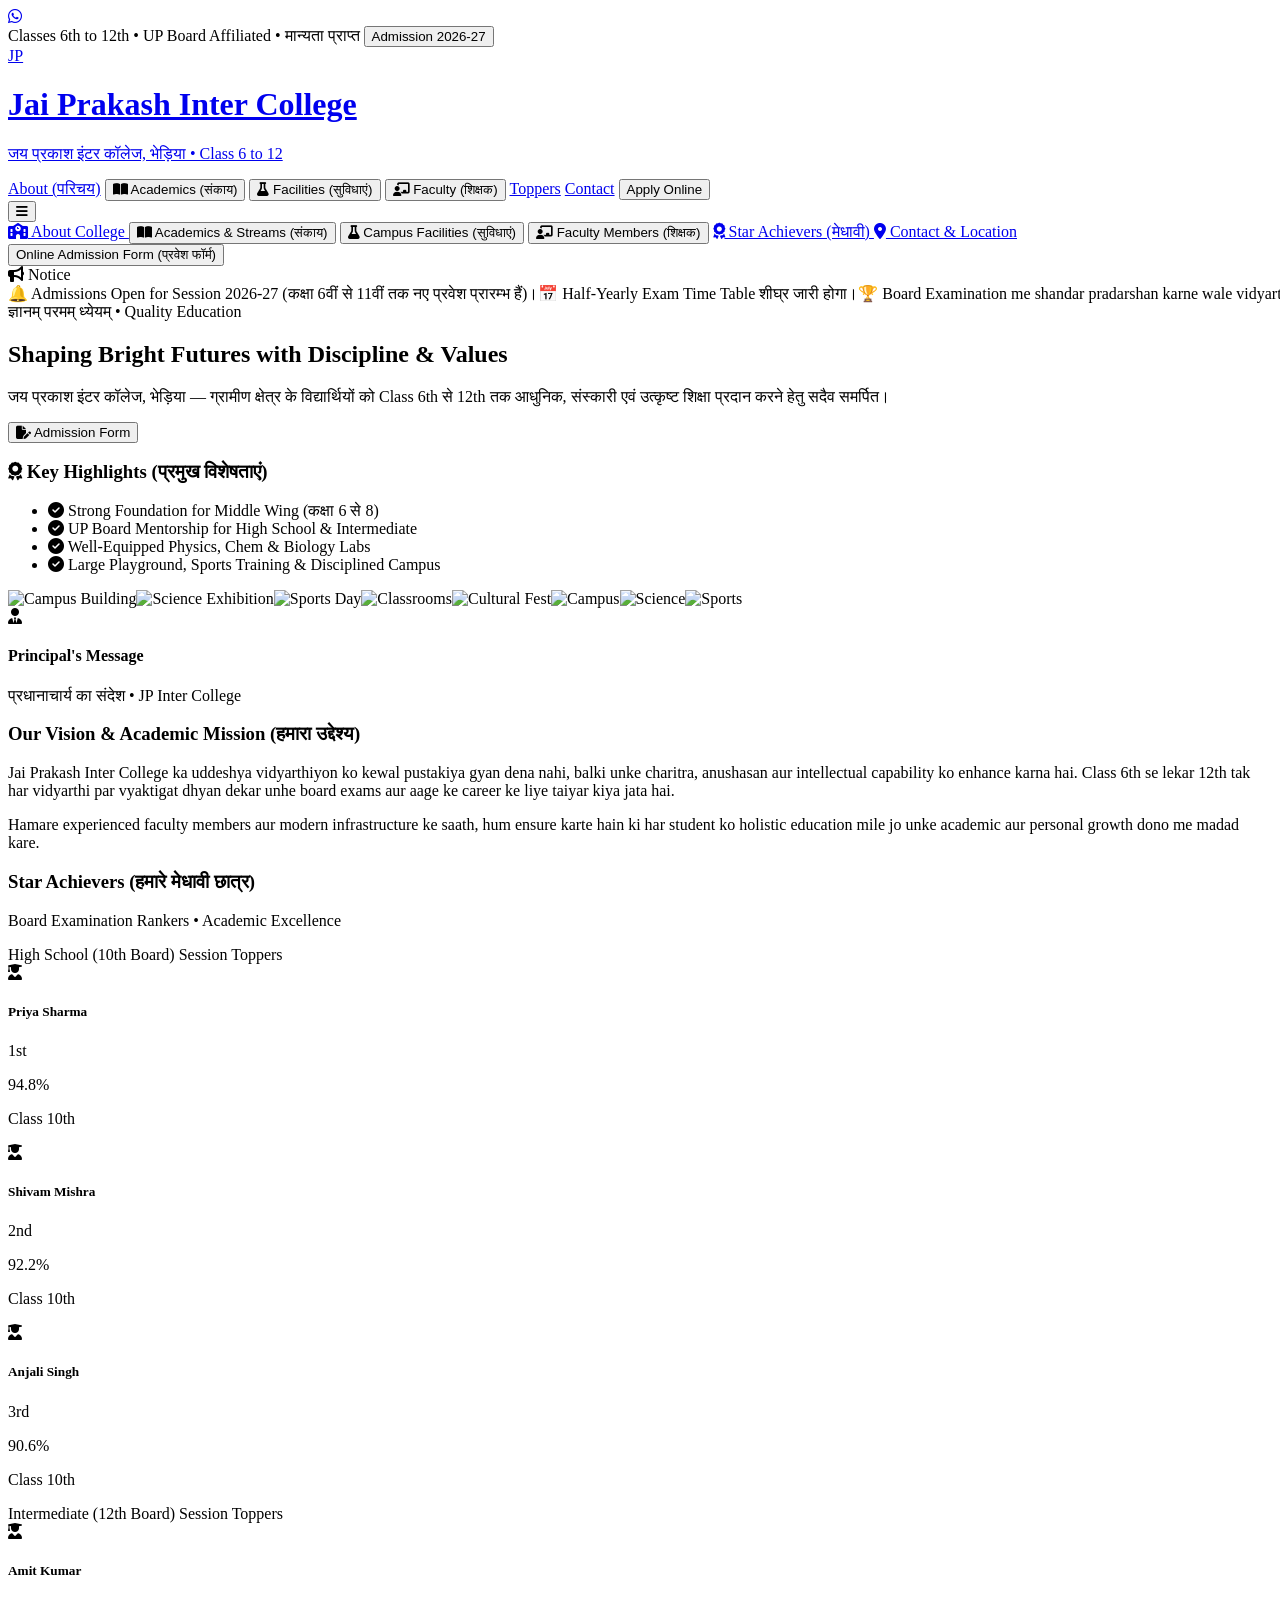
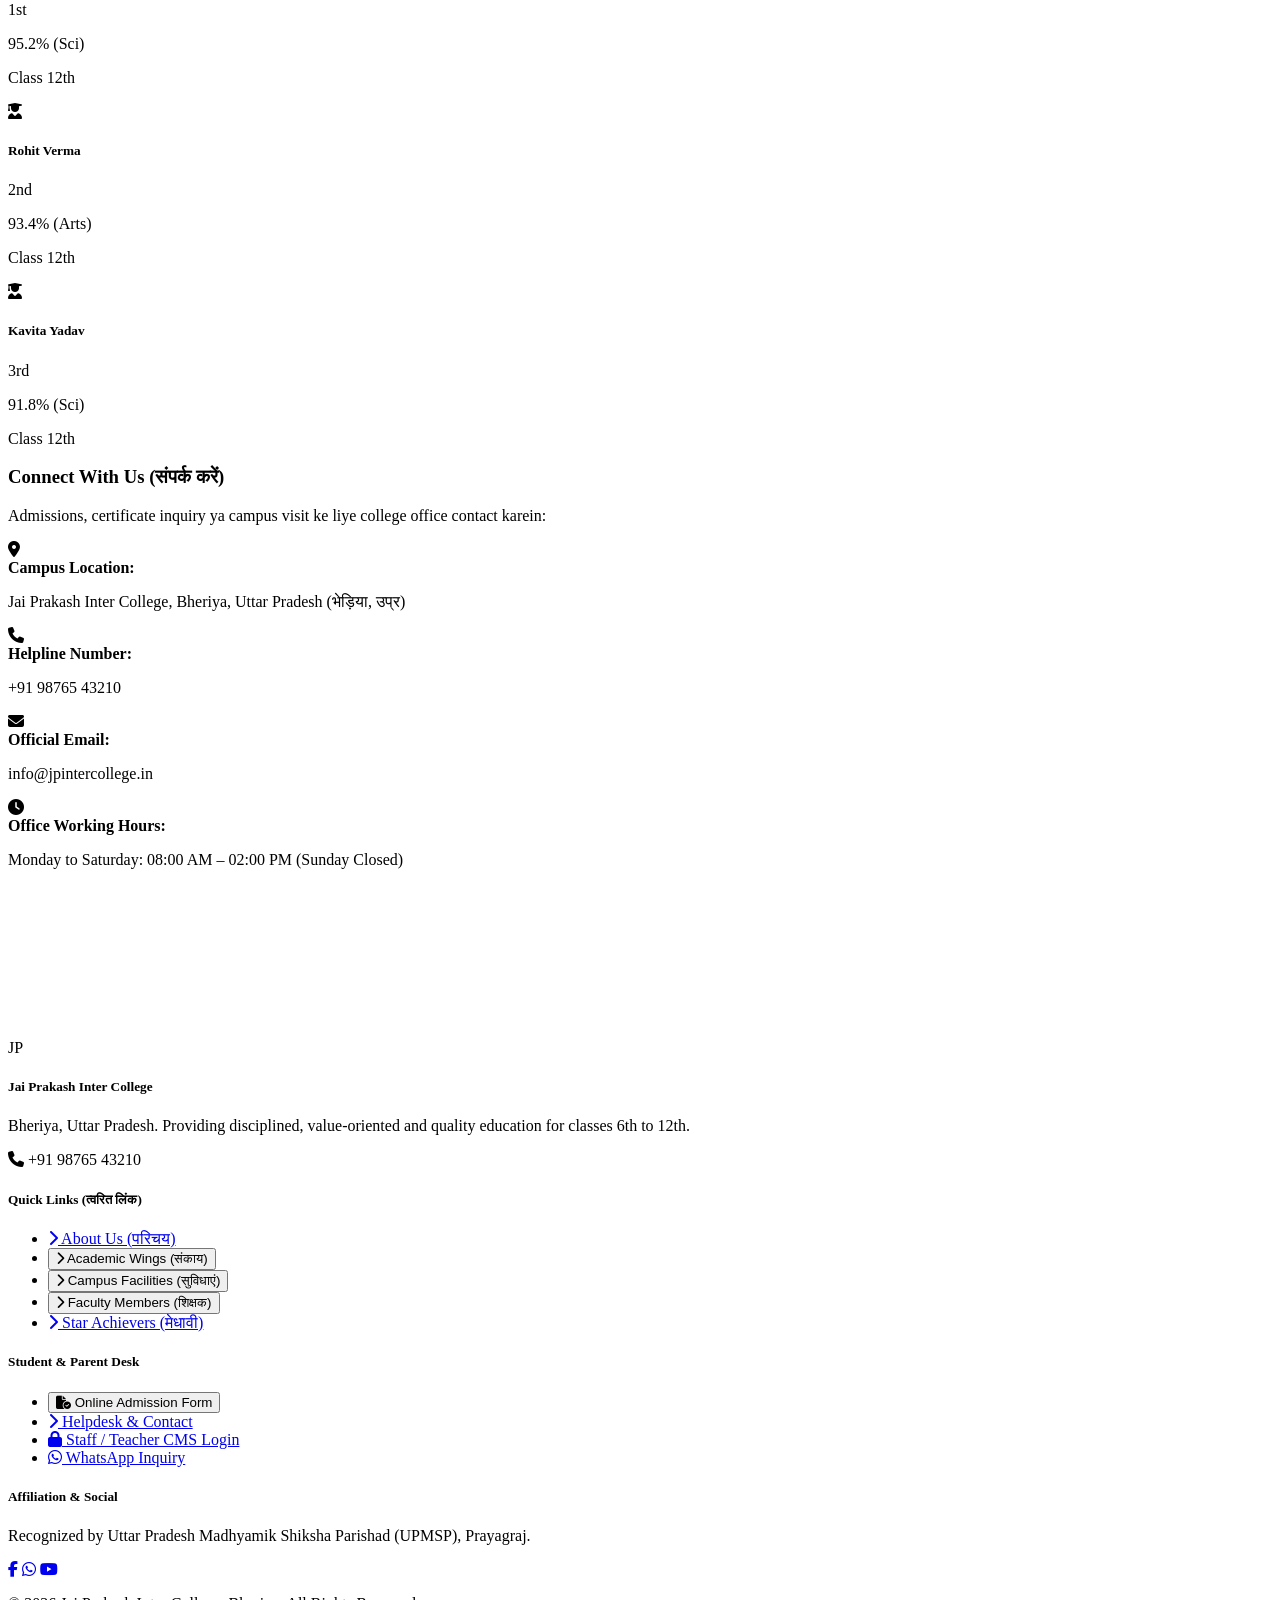
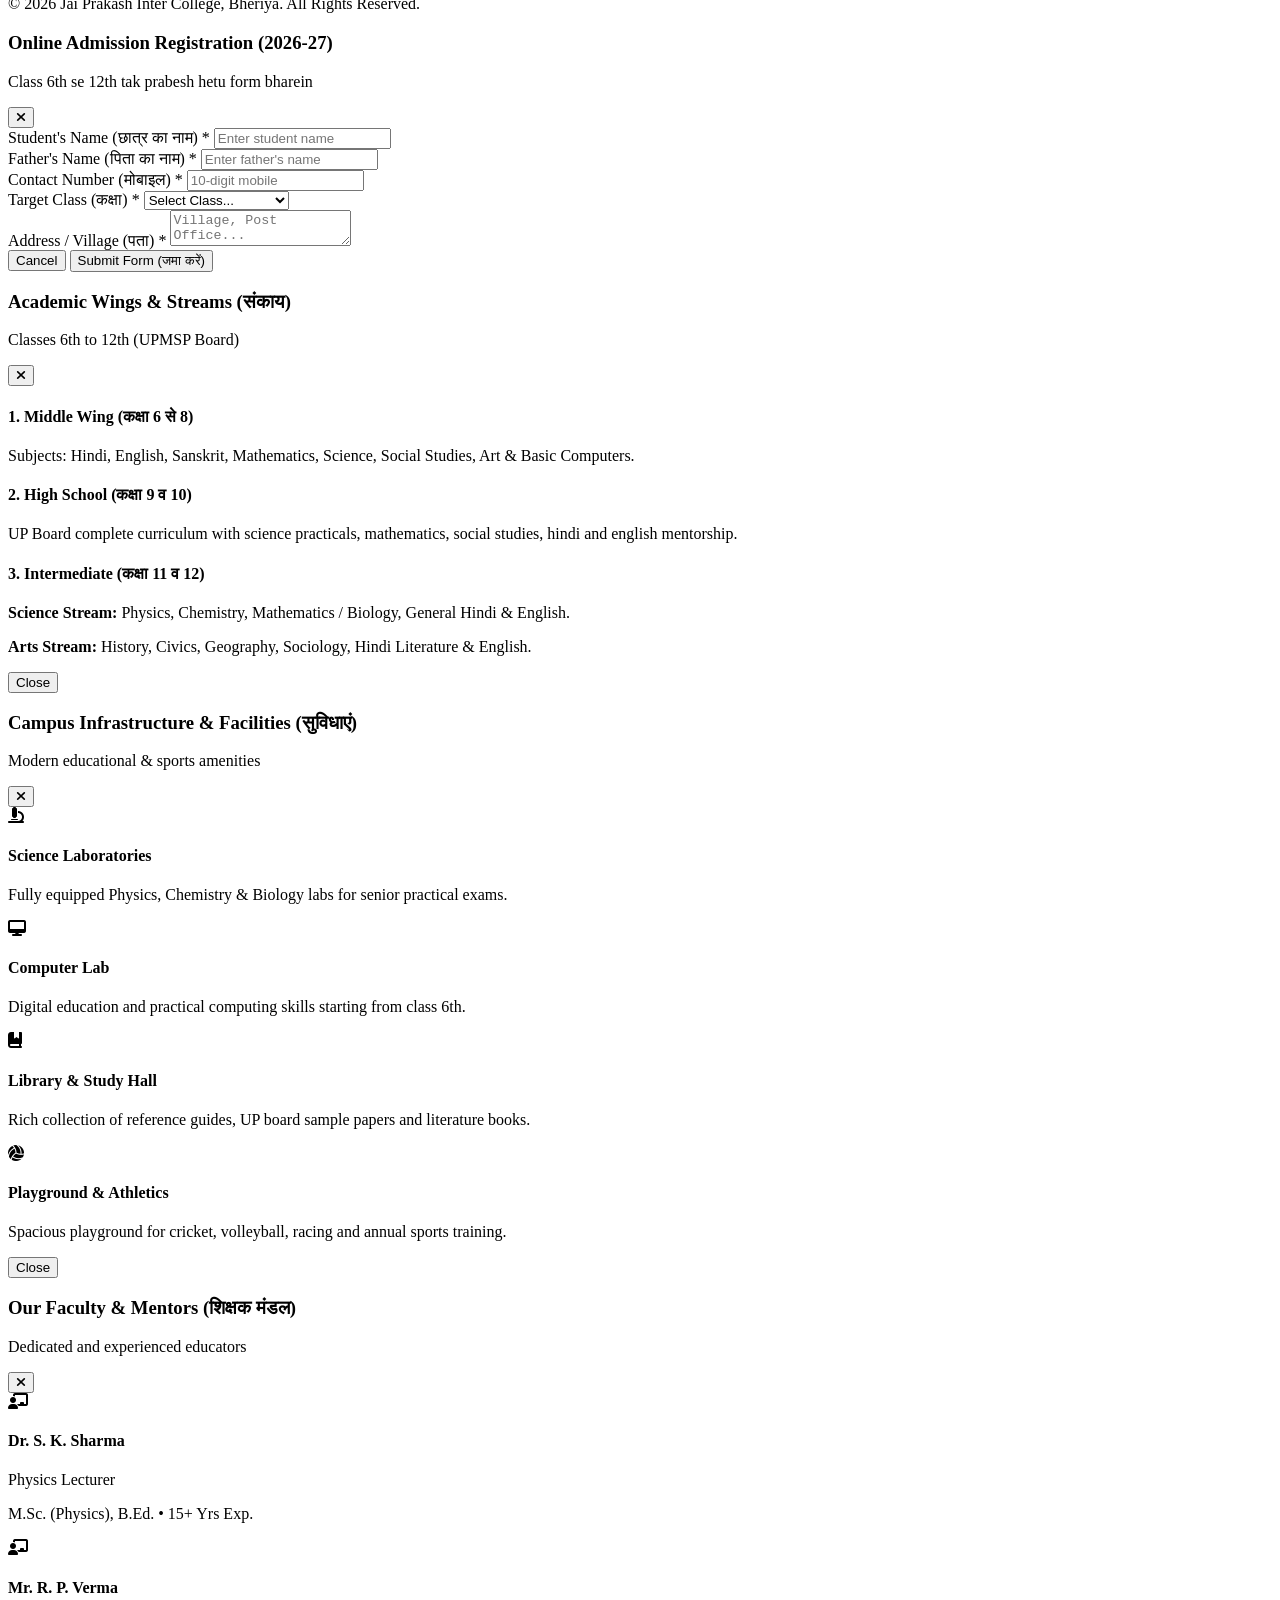
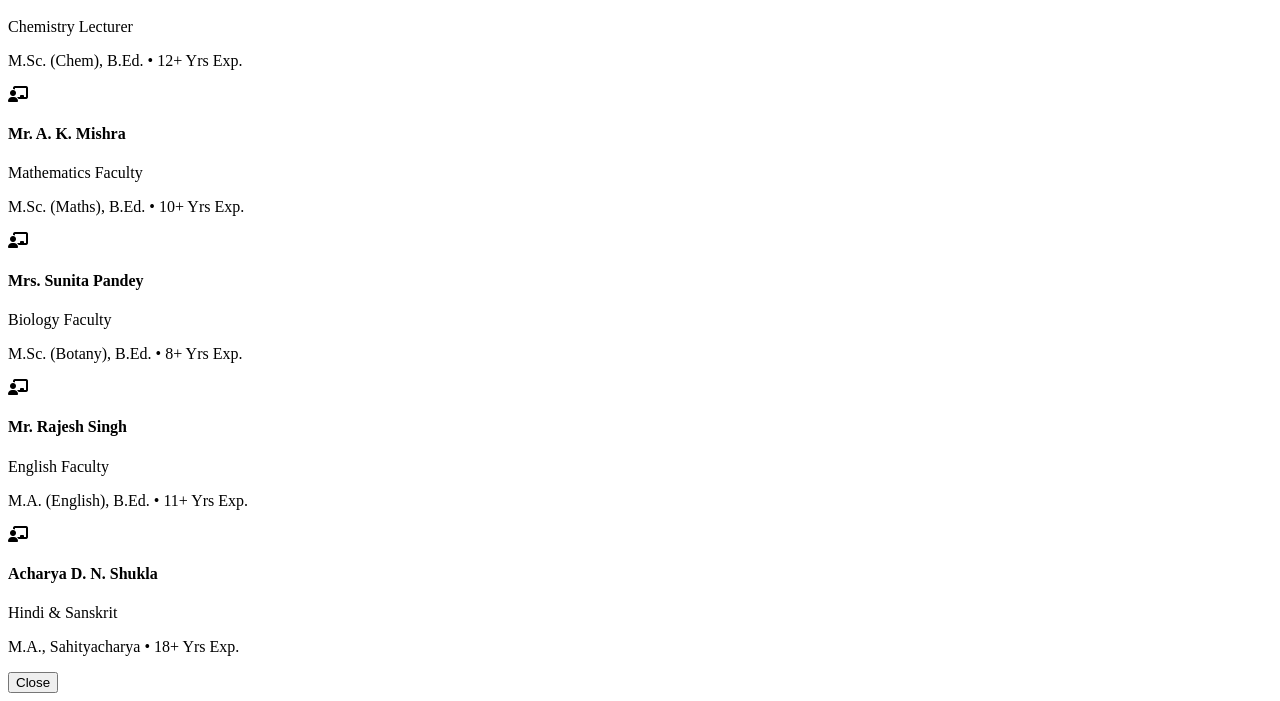
==== index.html @ 33e897c8 "Add files via upload" ====
<!DOCTYPE html>
<html lang="en" class="scroll-smooth">
<head>
    <meta charset="UTF-8">
    <meta name="viewport" content="width=device-width, initial-scale=1.0">
    <title>Jai Prakash Inter College, Bheriya | जय प्रकाश इंटर कॉलेज</title>
    <!-- Tailwind CSS CDN -->
    <script src="https://cdn.tailwindcss.com"></script>
    <link rel="stylesheet" href="style.css">
    <!-- Font Awesome Icons -->
    <link rel="stylesheet" href="https://cdnjs.cloudflare.com/ajax/libs/font-awesome/6.4.0/css/all.min.css">
    <!-- Google Fonts -->
    <link rel="preconnect" href="https://fonts.googleapis.com">
    <link rel="preconnect" href="https://fonts.gstatic.com" crossorigin>
    <link href="https://fonts.googleapis.com/css2?family=Cinzel:wght@600;700;800&family=Plus+Jakarta+Sans:wght@400;500;600;700&display=swap" rel="stylesheet">
    
    <script>
        tailwind.config = {
            theme: {
                extend: {
                    colors: {
                        brandNavy: '#0b2545',
                        brandDark: '#13315c',
                        brandGold: '#d4af37',
                        brandMaroon: '#800000',
                        brandLight: '#f8fafc'
                    },
                    fontFamily: {
                        heading: ['Cinzel', 'serif'],
                        sans: ['Plus Jakarta Sans', 'sans-serif']
                    }
                }
            }
        }
    </script>
    <style>
        @keyframes ticker {
            0% { transform: translate3d(0, 0, 0); }
            100% { transform: translate3d(-50%, 0, 0); }
        }
        .animate-ticker {
            display: inline-flex;
            white-space: nowrap;
            animation: ticker 25s linear infinite;
        }
        .animate-ticker:hover {
            animation-play-state: paused;
        }

        /* Continuous Photo Strip Animation */
        @keyframes scrollPhotos {
            0% { transform: translateX(0); }
            100% { transform: translateX(-50%); }
        }
        .animate-photos {
            display: flex;
            width: max-content;
            animation: scrollPhotos 20s linear infinite;
        }
        .animate-photos:hover {
            animation-play-state: paused;
        }
    </style>
</head>
<body class="bg-slate-50 text-slate-800 font-sans antialiased">

    <!-- Floating WhatsApp Helpline Button -->
    <a href="https://wa.me/919876543210?text=Namaste,%20mujhe%20Jai%20Prakash%20Inter%20College%20me%20admission%20ki%20jaankari%20chahiye." 
       target="_blank" 
       rel="noopener noreferrer"
       class="fixed bottom-6 right-6 z-40 bg-emerald-500 hover:bg-emerald-600 text-white p-3.5 rounded-full shadow-2xl flex items-center justify-center text-2xl transition transform hover:scale-110 border-2 border-white"
       title="Chat on WhatsApp">
        <i class="fa-brands fa-whatsapp text-3xl"></i>
    </a>

    <!-- 1. TOP UTILITY BAR -->
   
            <div class="flex items-center gap-3">
                <span class="bg-brandGold/20 text-brandGold px-2.5 py-0.5 rounded font-semibold text-[11px] border border-brandGold/30">
                    Classes 6th to 12th • UP Board Affiliated • मान्यता प्राप्त 
                </span>
                <button onclick="openModal('admissionModal')" class="text-white hover:text-brandGold transition font-medium hidden sm:inline-block">
                    Admission 2026-27
                </button>
            </div>
        </div>
    </div>

    <!-- 2. MAIN HEADER -->
    <header class="bg-white shadow-sm border-b border-slate-100 sticky top-0 z-30">
        <div class="max-w-7xl mx-auto px-4 py-3 flex items-center justify-between">
            
            <a href="#" class="flex items-center gap-3">
                <div class="w-12 h-12 bg-brandNavy text-brandGold rounded-full flex items-center justify-center font-heading text-xl font-bold border-2 border-brandGold shadow-md shrink-0">
                    JP
                </div>
                <div>
                    <h1 class="text-base sm:text-2xl font-heading font-bold text-brandNavy tracking-wide leading-tight uppercase">
                        Jai Prakash Inter College
                    </h1>
                    <p class="text-[11px] sm:text-xs text-slate-500 font-medium">जय प्रकाश इंटर कॉलेज, भेड़िया • Class 6 to 12</p>
                </div>
            </a>

            <!-- Desktop Navigation Links (Clean Modal Triggers) -->
            <nav class="hidden md:flex items-center gap-6 text-sm font-semibold text-slate-700">
                <a href="#about" class="hover:text-brandMaroon transition">About (परिचय)</a>
                <button onclick="openModal('academicsModal')" class="hover:text-brandMaroon transition flex items-center gap-1">
                    <i class="fa-solid fa-book-open text-brandGold"></i> Academics (संकाय)
                </button>
                <button onclick="openModal('facilitiesModal')" class="hover:text-brandMaroon transition flex items-center gap-1">
                    <i class="fa-solid fa-flask text-brandGold"></i> Facilities (सुविधाएं)
                </button>
                <button onclick="openModal('facultyModal')" class="hover:text-brandMaroon transition flex items-center gap-1">
                    <i class="fa-solid fa-chalkboard-user text-brandGold"></i> Faculty (शिक्षक)
                </button>
                <a href="#toppers" class="hover:text-brandMaroon transition">Toppers</a>
                <a href="#contact" class="hover:text-brandMaroon transition">Contact</a>
                <button onclick="openModal('admissionModal')" class="bg-brandMaroon hover:bg-red-900 text-white px-4 py-2 rounded-lg shadow transition">
                    Apply Online
                </button>
            </nav>

            <!-- Mobile Hamburger Button -->
            <div class="md:hidden flex items-center">
                <button id="menuToggleBtn" type="button" aria-label="Toggle Navigation" class="text-brandNavy p-2 text-2xl focus:outline-none hover:text-brandMaroon transition">
                    <i class="fa-solid fa-bars" id="menuIcon"></i>
                </button>
            </div>
        </div>

        <!-- Mobile Drawer Menu -->
        <div id="mobileMenu" class="hidden md:hidden bg-slate-50 border-t border-slate-200 px-4 py-4 space-y-3 shadow-inner">
            <a href="#about" class="mobile-link block font-semibold text-slate-700 py-2 border-b border-slate-200">
                <i class="fa-solid fa-school text-brandNavy mr-2"></i> About College
            </a>
            <button onclick="openModal('academicsModal'); toggleMobileMenu();" class="w-full text-left font-semibold text-slate-700 py-2 border-b border-slate-200 flex items-center gap-2">
                <i class="fa-solid fa-book-open text-brandNavy"></i> Academics & Streams (संकाय)
            </button>
            <button onclick="openModal('facilitiesModal'); toggleMobileMenu();" class="w-full text-left font-semibold text-slate-700 py-2 border-b border-slate-200 flex items-center gap-2">
                <i class="fa-solid fa-flask text-brandNavy"></i> Campus Facilities (सुविधाएं)
            </button>
            <button onclick="openModal('facultyModal'); toggleMobileMenu();" class="w-full text-left font-semibold text-slate-700 py-2 border-b border-slate-200 flex items-center gap-2">
                <i class="fa-solid fa-chalkboard-user text-brandNavy"></i> Faculty Members (शिक्षक)
            </button>
            <a href="#toppers" class="mobile-link block font-semibold text-slate-700 py-2 border-b border-slate-200">
                <i class="fa-solid fa-award text-brandNavy mr-2"></i> Star Achievers (मेधावी)
            </a>
            <a href="#contact" class="mobile-link block font-semibold text-slate-700 py-2 border-b border-slate-200">
                <i class="fa-solid fa-location-dot text-brandNavy mr-2"></i> Contact & Location
            </a>
            <div class="pt-2">
                <button onclick="openModal('admissionModal'); toggleMobileMenu();" class="w-full bg-brandMaroon text-white text-center font-bold py-2.5 rounded-lg shadow">
                    Online Admission Form (प्रवेश फॉर्म)
                </button>
            </div>
        </div>
    </header>

    <!-- 3. NOTICE TICKER -->
    <div class="bg-amber-50 border-y border-amber-200 py-2.5 px-4 overflow-hidden flex items-center">
        <div class="bg-brandMaroon text-white text-xs font-bold uppercase px-3 py-1 rounded shrink-0 mr-3 shadow-sm flex items-center gap-1.5">
            <i class="fa-solid fa-bullhorn"></i> <span>Notice</span>
        </div>
        <div class="overflow-hidden w-full relative">
            <div class="animate-ticker text-xs sm:text-sm font-medium text-slate-800 space-x-12">
                <span>🔔 Admissions Open for Session 2026-27 (कक्षा 6वीं से 11वीं तक नए प्रवेश प्रारम्भ हैं)।</span>
                <span>📅 Half-Yearly Exam Time Table शीघ्र जारी होगा।</span>
                <span>🏆 Board Examination me shandar pradarshan karne wale vidyarthiyon ko badhai!</span>
                <span>🔔 Admissions Open for Session 2026-27 (कक्षा 6वीं से 11वीं तक नए प्रवेश प्रारम्भ हैं)।</span>
            </div>
        </div>
    </div>

    <!-- 4. HERO SECTION -->
    <section class="relative bg-gradient-to-r from-brandNavy via-brandDark to-slate-900 text-white py-16 sm:py-20 px-4">
        <div class="max-w-7xl mx-auto grid grid-cols-1 lg:grid-cols-12 gap-10 items-center">
            
            <div class="lg:col-span-7 space-y-6 text-center sm:text-left">
                <span class="inline-block bg-brandGold/20 text-brandGold border border-brandGold/30 px-3.5 py-1 rounded-full text-xs font-semibold uppercase tracking-wider">
                    ज्ञानम् परमम् ध्येयम् • Quality Education
                </span>
                <h2 class="text-3xl sm:text-5xl font-bold font-heading leading-tight">
                    Shaping Bright Futures with Discipline & Values
                </h2>
                <p class="text-slate-300 text-sm sm:text-base leading-relaxed">
                    जय प्रकाश इंटर कॉलेज, भेड़िया — ग्रामीण क्षेत्र के विद्यार्थियों को Class 6th से 12th तक आधुनिक, संस्कारी एवं उत्कृष्ट शिक्षा प्रदान करने हेतु सदैव समर्पित।
                </p>
                <div class="flex flex-wrap gap-3 pt-2 justify-center sm:justify-start">
                    <button onclick="openModal('admissionModal')" class="bg-brandGold hover:bg-yellow-500 text-slate-900 font-bold px-6 py-3 rounded-lg shadow-lg transition flex items-center gap-2">
                        <i class="fa-solid fa-file-pen"></i> Admission Form
                    </button>
                   
                </div>
            </div>

            <!-- College Highlights Card -->
            <div class="lg:col-span-5 bg-white/10 backdrop-blur-md p-6 sm:p-8 rounded-2xl border border-white/20 shadow-2xl text-slate-100">
                <h3 class="text-lg font-bold font-heading mb-4 text-brandGold border-b border-white/10 pb-2 flex items-center gap-2">
                    <i class="fa-solid fa-award text-brandGold"></i> Key Highlights (प्रमुख विशेषताएं)
                </h3>
                <ul class="space-y-3 text-sm">
                    <li class="flex items-start gap-3"><i class="fa-solid fa-circle-check text-brandGold mt-1"></i> <span>Strong Foundation for Middle Wing (कक्षा 6 से 8)</span></li>
                    <li class="flex items-start gap-3"><i class="fa-solid fa-circle-check text-brandGold mt-1"></i> <span>UP Board Mentorship for High School & Intermediate</span></li>
                    <li class="flex items-start gap-3"><i class="fa-solid fa-circle-check text-brandGold mt-1"></i> <span>Well-Equipped Physics, Chem & Biology Labs</span></li>
                    <li class="flex items-start gap-3"><i class="fa-solid fa-circle-check text-brandGold mt-1"></i> <span>Large Playground, Sports Training & Disciplined Campus</span></li>
                </ul>
            </div>
        </div>
    </section>

    <!-- 5. SLENDER AUTO-SLIDING PHOTO CAROUSEL (STATS KI JAGAH PATLA PHOTO SECTION) -->
    <section class="bg-slate-900 py-3 overflow-hidden border-y border-slate-1000">
        <div class="animate-photos flex gap-4 items-center">
            
            <!-- Photo 1 -->
            <div class="h-38 w-44 sm:h-32 sm:w-56 rounded-xl overflow-hidden shadow-md shrink-0 relative group">
                <img src="https://images.unsplash.com/photo-1541829070764-84a7d30dd3f3?q=80&w=600&auto=format&fit=crop" class="w-full h-full object-cover group-hover:scale-110 transition duration-500" alt="Campus Building">
               
            </div>

            <!-- Photo 2 -->
            <div class="h-38 w-44 sm:h-32 sm:w-56 rounded-xl overflow-hidden shadow-md shrink-0 relative group">
                <img src="https://images.unsplash.com/photo-1562774053-701939374585?q=80&w=600&auto=format&fit=crop" class="w-full h-full object-cover group-hover:scale-110 transition duration-500" alt="Science Exhibition">
               
            </div>

            <!-- Photo 3 -->
            <div class="h-38 w-44 sm:h-32 sm:w-56 rounded-xl overflow-hidden shadow-md shrink-0 relative group">
                <img src="https://images.unsplash.com/photo-1577896851231-70ef18881754?q=80&w=600&auto=format&fit=crop" class="w-full h-full object-cover group-hover:scale-110 transition duration-500" alt="Sports Day">
                
            </div>

            <!-- Photo 4 -->
            <div class="h-38 w-44 sm:h-32 sm:w-56 rounded-xl overflow-hidden shadow-md shrink-0 relative group">
                <img src="https://images.unsplash.com/photo-1509062522246-3755977927d7?q=80&w=600&auto=format&fit=crop" class="w-full h-full object-cover group-hover:scale-110 transition duration-500" alt="Classrooms">
                
            </div>

            <!-- Photo 5 -->
            <div class="h-38 w-44 sm:h-32 sm:w-56 rounded-xl overflow-hidden shadow-md shrink-0 relative group">
                <img src="https://images.unsplash.com/photo-1511632765486-a01980e01a18?q=80&w=600&auto=format&fit=crop" class="w-full h-full object-cover group-hover:scale-110 transition duration-500" alt="Cultural Fest">
                
            </div>

            <!-- Duplicate items for infinite seamless scroll loop -->
            <div class="h-38 w-44 sm:h-32 sm:w-56 rounded-xl overflow-hidden shadow-md shrink-0 relative group">
                <img src="https://images.unsplash.com/photo-1541829070764-84a7d30dd3f3?q=80&w=600&auto=format&fit=crop" class="w-full h-full object-cover group-hover:scale-110 transition duration-500" alt="Campus">
                
            </div>
            <div class="h-38 w-44 sm:h-32 sm:w-56 rounded-xl overflow-hidden shadow-md shrink-0 relative group">
                <img src="https://images.unsplash.com/photo-1562774053-701939374585?q=80&w=600&auto=format&fit=crop" class="w-full h-full object-cover group-hover:scale-110 transition duration-500" alt="Science">
                
            </div>
            <div class="h-38 w-44 sm:h-32 sm:w-56 rounded-xl overflow-hidden shadow-md shrink-0 relative group">
                <img src="https://images.unsplash.com/photo-1577896851231-70ef18881754?q=80&w=600&auto=format&fit=crop" class="w-full h-full object-cover group-hover:scale-110 transition duration-500" alt="Sports">
                
            </div>
        </div>
    </section>

    <!-- 6. PRINCIPAL'S DESK & ABOUT US -->
    <section id="about" class="py-16 px-4 max-w-7xl mx-auto">
        <div class="grid grid-cols-1 lg:grid-cols-12 gap-12 items-center">
            
            <div class="lg:col-span-4 text-center">
                <div class="w-44 h-44 sm:w-52 sm:h-52 mx-auto bg-slate-200 rounded-2xl border-4 border-brandGold overflow-hidden shadow-xl flex items-center justify-center text-slate-400">
                    <i class="fa-solid fa-user-tie text-7xl text-slate-400"></i>
                </div>
                <h4 class="text-lg font-bold text-brandNavy mt-4 font-heading">Principal's Message</h4>
                <p class="text-xs text-slate-500 font-medium">प्रधानाचार्य का संदेश • JP Inter College</p>
            </div>

            <div class="lg:col-span-8 space-y-4">
                <h3 class="text-2xl sm:text-3xl font-bold font-heading text-brandNavy">
                    Our Vision & Academic Mission (हमारा उद्देश्य)
                </h3>
                <p class="text-slate-600 leading-relaxed text-sm sm:text-base">
                    Jai Prakash Inter College ka uddeshya vidyarthiyon ko kewal pustakiya gyan dena nahi, balki unke charitra, anushasan aur intellectual capability ko enhance karna hai. Class 6th se lekar 12th tak har vidyarthi par vyaktigat dhyan dekar unhe board exams aur aage ke career ke liye taiyar kiya jata hai.
                </p>
                <p class="text-slate-600 leading-relaxed text-sm sm:text-base">
                    Hamare experienced faculty members aur modern infrastructure ke saath, hum ensure karte hain ki har student ko holistic education mile jo unke academic aur personal growth dono me madad kare.
                </div>
            </div>
        </div>
    </section>

   <!-- 7. TOPPERS SECTION (COMPACT SINGLE ROW LAYOUT) -->
    <section id="toppers" class="py-12 bg-slate-100 px-4">
        <div class="max-w-6xl mx-auto">
            
            <!-- Section Header -->
            <div class="text-center max-w-xl mx-auto mb-6">
                <h3 class="text-2xl font-bold font-heading text-brandNavy">Star Achievers (हमारे मेधावी छात्र)</h3>
                <p class="text-xs text-slate-500 mt-1">Board Examination Rankers • Academic Excellence</p>
            </div>

            <div class="space-y-5">
                
                <!-- ROW 1: 10th BOARD TOPPERS (Ek Hi Line Me 1st, 2nd, 3rd) -->
                <div class="bg-white rounded-2xl p-4 sm:p-5 shadow-sm border border-slate-200">
                    <div class="flex items-center gap-2 mb-3 pb-2 border-b border-slate-100">
                        <span class="bg-blue-100 text-blue-800 text-[11px] font-bold px-2.5 py-0.5 rounded-full">
                            High School (10th Board)
                        </span>
                        <span class="text-xs text-slate-500 font-medium">Session Toppers</span>
                    </div>

                    <!-- Side-by-Side Flex Row -->
                    <div class="flex flex-row gap-2 sm:gap-4 overflow-x-auto pb-1">
                        <!-- 10th Rank 1 -->
                        <div class="flex-1 min-w-[130px] sm:min-w-0 flex items-center gap-2.5 p-2 sm:p-3 rounded-xl bg-amber-50/70 border border-amber-200">
                            <div class="w-10 h-10 sm:w-11 sm:h-11 rounded-full bg-slate-200 border-2 border-brandGold flex items-center justify-center shrink-0 text-slate-400 overflow-hidden">
                                <i class="fa-solid fa-user-graduate text-sm sm:text-base text-brandNavy"></i>
                            </div>
                            <div class="min-w-0 flex-1">
                                <div class="flex items-center gap-1">
                                    <h5 class="font-bold text-slate-800 text-[11px] sm:text-xs truncate">Priya Sharma</h5>
                                    <span class="bg-amber-400 text-slate-900 text-[8px] sm:text-[9px] font-bold px-1 rounded">1st</span>
                                </div>
                                <p class="text-[11px] sm:text-xs font-bold text-brandMaroon">94.8%</p>
                                <p class="text-[9px] sm:text-[10px] text-slate-400">Class 10th</p>
                            </div>
                        </div>

                        <!-- 10th Rank 2 -->
                        <div class="flex-1 min-w-[130px] sm:min-w-0 flex items-center gap-2.5 p-2 sm:p-3 rounded-xl bg-slate-50 border border-slate-200">
                            <div class="w-10 h-10 sm:w-11 sm:h-11 rounded-full bg-slate-200 border-2 border-slate-300 flex items-center justify-center shrink-0 text-slate-400 overflow-hidden">
                                <i class="fa-solid fa-user-graduate text-sm sm:text-base text-brandNavy"></i>
                            </div>
                            <div class="min-w-0 flex-1">
                                <div class="flex items-center gap-1">
                                    <h5 class="font-bold text-slate-800 text-[11px] sm:text-xs truncate">Shivam Mishra</h5>
                                    <span class="bg-slate-300 text-slate-800 text-[8px] sm:text-[9px] font-bold px-1 rounded">2nd</span>
                                </div>
                                <p class="text-[11px] sm:text-xs font-bold text-brandMaroon">92.2%</p>
                                <p class="text-[9px] sm:text-[10px] text-slate-400">Class 10th</p>
                            </div>
                        </div>

                        <!-- 10th Rank 3 -->
                        <div class="flex-1 min-w-[130px] sm:min-w-0 flex items-center gap-2.5 p-2 sm:p-3 rounded-xl bg-slate-50 border border-slate-200">
                            <div class="w-10 h-10 sm:w-11 sm:h-11 rounded-full bg-slate-200 border-2 border-amber-700/30 flex items-center justify-center shrink-0 text-slate-400 overflow-hidden">
                                <i class="fa-solid fa-user-graduate text-sm sm:text-base text-brandNavy"></i>
                            </div>
                            <div class="min-w-0 flex-1">
                                <div class="flex items-center gap-1">
                                    <h5 class="font-bold text-slate-800 text-[11px] sm:text-xs truncate">Anjali Singh</h5>
                                    <span class="bg-amber-700/20 text-amber-900 text-[8px] sm:text-[9px] font-bold px-1 rounded">3rd</span>
                                </div>
                                <p class="text-[11px] sm:text-xs font-bold text-brandMaroon">90.6%</p>
                                <p class="text-[9px] sm:text-[10px] text-slate-400">Class 10th</p>
                            </div>
                        </div>
                    </div>
                </div>

                <!-- ROW 2: 12th BOARD TOPPERS (Ek Hi Line Me 1st, 2nd, 3rd) -->
                <div class="bg-white rounded-2xl p-4 sm:p-5 shadow-sm border border-slate-200">
                    <div class="flex items-center gap-2 mb-3 pb-2 border-b border-slate-100">
                        <span class="bg-rose-100 text-brandMaroon text-[11px] font-bold px-2.5 py-0.5 rounded-full">
                            Intermediate (12th Board)
                        </span>
                        <span class="text-xs text-slate-500 font-medium">Session Toppers</span>
                    </div>

                    <!-- Side-by-Side Flex Row -->
                    <div class="flex flex-row gap-2 sm:gap-4 overflow-x-auto pb-1">
                        <!-- 12th Rank 1 -->
                        <div class="flex-1 min-w-[130px] sm:min-w-0 flex items-center gap-2.5 p-2 sm:p-3 rounded-xl bg-amber-50/70 border border-amber-200">
                            <div class="w-10 h-10 sm:w-11 sm:h-11 rounded-full bg-slate-200 border-2 border-brandGold flex items-center justify-center shrink-0 text-slate-400 overflow-hidden">
                                <i class="fa-solid fa-user-graduate text-sm sm:text-base text-brandNavy"></i>
                            </div>
                            <div class="min-w-0 flex-1">
                                <div class="flex items-center gap-1">
                                    <h5 class="font-bold text-slate-800 text-[11px] sm:text-xs truncate">Amit Kumar</h5>
                                    <span class="bg-amber-400 text-slate-900 text-[8px] sm:text-[9px] font-bold px-1 rounded">1st</span>
                                </div>
                                <p class="text-[11px] sm:text-xs font-bold text-brandMaroon">95.2% (Sci)</p>
                                <p class="text-[9px] sm:text-[10px] text-slate-400">Class 12th</p>
                            </div>
                        </div>

                        <!-- 12th Rank 2 -->
                        <div class="flex-1 min-w-[130px] sm:min-w-0 flex items-center gap-2.5 p-2 sm:p-3 rounded-xl bg-slate-50 border border-slate-200">
                            <div class="w-10 h-10 sm:w-11 sm:h-11 rounded-full bg-slate-200 border-2 border-slate-300 flex items-center justify-center shrink-0 text-slate-400 overflow-hidden">
                                <i class="fa-solid fa-user-graduate text-sm sm:text-base text-brandNavy"></i>
                            </div>
                            <div class="min-w-0 flex-1">
                                <div class="flex items-center gap-1">
                                    <h5 class="font-bold text-slate-800 text-[11px] sm:text-xs truncate">Rohit Verma</h5>
                                    <span class="bg-slate-300 text-slate-800 text-[8px] sm:text-[9px] font-bold px-1 rounded">2nd</span>
                                </div>
                                <p class="text-[11px] sm:text-xs font-bold text-brandMaroon">93.4% (Arts)</p>
                                <p class="text-[9px] sm:text-[10px] text-slate-400">Class 12th</p>
                            </div>
                        </div>

                        <!-- 12th Rank 3 -->
                        <div class="flex-1 min-w-[130px] sm:min-w-0 flex items-center gap-2.5 p-2 sm:p-3 rounded-xl bg-slate-50 border border-slate-200">
                            <div class="w-10 h-10 sm:w-11 sm:h-11 rounded-full bg-slate-200 border-2 border-amber-700/30 flex items-center justify-center shrink-0 text-slate-400 overflow-hidden">
                                <i class="fa-solid fa-user-graduate text-sm sm:text-base text-brandNavy"></i>
                            </div>
                            <div class="min-w-0 flex-1">
                                <div class="flex items-center gap-1">
                                    <h5 class="font-bold text-slate-800 text-[11px] sm:text-xs truncate">Kavita Yadav</h5>
                                    <span class="bg-amber-700/20 text-amber-900 text-[8px] sm:text-[9px] font-bold px-1 rounded">3rd</span>
                                </div>
                                <p class="text-[11px] sm:text-xs font-bold text-brandMaroon">91.8% (Sci)</p>
                                <p class="text-[9px] sm:text-[10px] text-slate-400">Class 12th</p>
                            </div>
                        </div>
                    </div>
                </div>

            </div>
        </div>
    </section>

    <!-- 8. CONTACT & GOOGLE MAPS -->
    <section id="contact" class="py-16 bg-white border-t border-slate-200 px-4">
        <div class="max-w-7xl mx-auto grid grid-cols-1 md:grid-cols-2 gap-10 items-center">
            <div>
                <h3 class="text-2xl font-bold font-heading text-brandNavy mb-3">Connect With Us (संपर्क करें)</h3>
                <p class="text-xs text-slate-600 mb-6">Admissions, certificate inquiry ya campus visit ke liye college office contact karein:</p>
                
                <div class="space-y-4 text-sm">
                    <div class="flex items-start gap-3">
                        <i class="fa-solid fa-location-dot text-brandMaroon mt-1 text-base"></i>
                        <div>
                            <strong class="text-slate-800">Campus Location:</strong>
                            <p class="text-slate-600 text-xs mt-0.5">Jai Prakash Inter College, Bheriya, Uttar Pradesh (भेड़िया, उप्र)</p>
                        </div>
                    </div>
                    <div class="flex items-start gap-3">
                        <i class="fa-solid fa-phone text-brandMaroon mt-1 text-base"></i>
                        <div>
                            <strong class="text-slate-800">Helpline Number:</strong>
                            <p class="text-slate-600 text-xs mt-0.5">+91 98765 43210</p>
                        </div>
                    </div>
                    <div class="flex items-start gap-3">
                        <i class="fa-solid fa-envelope text-brandMaroon mt-1 text-base"></i>
                        <div>
                            <strong class="text-slate-800">Official Email:</strong>
                            <p class="text-slate-600 text-xs mt-0.5">info@jpintercollege.in</p>
                        </div>
                    </div>
                    <div class="flex items-start gap-3">
                        <i class="fa-solid fa-clock text-brandMaroon mt-1 text-base"></i>
                        <div>
                            <strong class="text-slate-800">Office Working Hours:</strong>
                            <p class="text-slate-600 text-xs mt-0.5">Monday to Saturday: 08:00 AM – 02:00 PM (Sunday Closed)</p>
                        </div>
                    </div>
                </div>
            </div>

            <!-- Interactive Google Maps -->
            <div class="rounded-2xl overflow-hidden shadow-md border border-slate-200 h-64 bg-slate-200">
                <iframe 
                    title="Jai Prakash Inter College Location" 
                    src="https://maps.google.com/maps?q=Bheriya,Uttar+Pradesh&t=&z=13&ie=UTF8&iwloc=&output=embed" 
                    width="100%" 
                    height="100%" 
                    style="border:0;" 
                    loading="lazy">
                </iframe>
            </div>
        </div>
    </section>

    <!-- 9. FOOTER WITH QUICK LINKS -->
    <footer class="bg-slate-900 text-slate-400 text-xs py-12 px-4 border-t border-slate-800">
        <div class="max-w-7xl mx-auto grid grid-cols-1 md:grid-cols-4 gap-8">
            
            <!-- Col 1 -->
            <div class="space-y-3">
                <div class="flex items-center gap-2">
                    <div class="w-8 h-8 bg-brandNavy text-brandGold rounded-full flex items-center justify-center font-heading text-sm font-bold border border-brandGold">
                        JP
                    </div>
                    <h5 class="text-white font-heading font-bold text-sm">Jai Prakash Inter College</h5>
                </div>
                <p class="leading-relaxed text-slate-400">
                    Bheriya, Uttar Pradesh. Providing disciplined, value-oriented and quality education for classes 6th to 12th.
                </p>
                <p class="text-[11px]"><i class="fa-solid fa-phone text-brandGold mr-1"></i> +91 98765 43210</p>
            </div>

            <!-- Col 2: Quick Links -->
            <div>
                <h5 class="text-white font-bold text-sm mb-3.5 border-b border-slate-800 pb-2">Quick Links (त्वरित लिंक)</h5>
                <ul class="space-y-2">
                    <li><a href="#about" class="hover:text-brandGold transition"><i class="fa-solid fa-chevron-right text-[10px] mr-1 text-slate-600"></i> About Us (परिचय)</a></li>
                    <li><button onclick="openModal('academicsModal')" class="hover:text-brandGold transition text-left"><i class="fa-solid fa-chevron-right text-[10px] mr-1 text-slate-600"></i> Academic Wings (संकाय)</button></li>
                    <li><button onclick="openModal('facilitiesModal')" class="hover:text-brandGold transition text-left"><i class="fa-solid fa-chevron-right text-[10px] mr-1 text-slate-600"></i> Campus Facilities (सुविधाएं)</button></li>
                    <li><button onclick="openModal('facultyModal')" class="hover:text-brandGold transition text-left"><i class="fa-solid fa-chevron-right text-[10px] mr-1 text-slate-600"></i> Faculty Members (शिक्षक)</button></li>
                    <li><a href="#toppers" class="hover:text-brandGold transition"><i class="fa-solid fa-chevron-right text-[10px] mr-1 text-slate-600"></i> Star Achievers (मेधावी)</a></li>
                </ul>
            </div>

            <!-- Col 3: Admissions & Portals -->
            <div>
                <h5 class="text-white font-bold text-sm mb-3.5 border-b border-slate-800 pb-2">Student & Parent Desk</h5>
                <ul class="space-y-2">
                    <li>
                        <button onclick="openModal('admissionModal')" class="text-brandGold font-semibold hover:underline flex items-center gap-1.5">
                            <i class="fa-solid fa-file-circle-check text-xs"></i> Online Admission Form
                        </button>
                    </li>
                    <li><a href="#contact" class="hover:text-white transition"><i class="fa-solid fa-chevron-right text-[10px] mr-1 text-slate-600"></i> Helpdesk & Contact</a></li>
                    <li><a href="/admin/" target="_blank" class="hover:text-white transition"><i class="fa-solid fa-lock text-[10px] mr-1 text-slate-600"></i> Staff / Teacher CMS Login</a></li>
                    <li><a href="https://wa.me/919876543210" target="_blank" class="text-emerald-400 hover:underline flex items-center gap-1.5"><i class="fa-brands fa-whatsapp"></i> WhatsApp Inquiry</a></li>
                </ul>
            </div>

            <!-- Col 4: Affiliation & Socials -->
            <div>
                <h5 class="text-white font-bold text-sm mb-3.5 border-b border-slate-800 pb-2">Affiliation & Social</h5>
                <p class="leading-relaxed text-slate-400 mb-3">
                    Recognized by Uttar Pradesh Madhyamik Shiksha Parishad (UPMSP), Prayagraj.
                </p>
                <div class="flex gap-3 text-base text-slate-300 pt-1">
                    <a href="#" aria-label="Facebook" class="w-8 h-8 rounded-full bg-slate-800 hover:bg-brandGold hover:text-slate-900 transition flex items-center justify-center"><i class="fa-brands fa-facebook-f"></i></a>
                    <a href="https://wa.me/919876543210" aria-label="WhatsApp" class="w-8 h-8 rounded-full bg-slate-800 hover:bg-emerald-500 hover:text-white transition flex items-center justify-center"><i class="fa-brands fa-whatsapp"></i></a>
                    <a href="#" aria-label="YouTube" class="w-8 h-8 rounded-full bg-slate-800 hover:bg-red-600 hover:text-white transition flex items-center justify-center"><i class="fa-brands fa-youtube"></i></a>
                </div>
            </div>

        </div>

        <div class="max-w-7xl mx-auto mt-10 pt-6 border-t border-slate-800 text-center text-[11px] text-slate-500">
            <p>© 2026 Jai Prakash Inter College, Bheriya. All Rights Reserved.</p>
        </div>
    </footer>

    <!-- ==================== POP-UP MODALS ==================== -->

    <!-- MODAL 1: ADMISSION FORM -->
    <div id="admissionModal" class="fixed inset-0 z-50 bg-slate-900/70 backdrop-blur-sm hidden flex items-center justify-center p-4 overflow-y-auto">
        <div class="bg-white rounded-2xl shadow-2xl max-w-2xl w-full my-8 overflow-hidden relative">
            <div class="bg-brandNavy text-white p-5 flex items-center justify-between">
                <div>
                    <h3 class="text-xl font-heading font-bold">Online Admission Registration (2026-27)</h3>
                    <p class="text-xs text-slate-300 mt-0.5">Class 6th se 12th tak prabesh hetu form bharein</p>
                </div>
                <button onclick="closeModal('admissionModal')" class="text-slate-300 hover:text-white text-2xl">
                    <i class="fa-solid fa-xmark"></i>
                </button>
            </div>

            <form name="admission-enquiry" method="POST" data-netlify="true" action="/thank_you.html" class="p-6 space-y-4">
                <input type="hidden" name="form-name" value="admission-enquiry" />

                <div class="grid grid-cols-1 sm:grid-cols-2 gap-4">
                    <div>
                        <label class="block text-xs font-semibold text-slate-700 mb-1">Student's Name (छात्र का नाम) *</label>
                        <input type="text" name="student_name" required placeholder="Enter student name" class="w-full px-3.5 py-2 rounded-lg border border-slate-300 text-sm focus:ring-2 focus:ring-brandNavy">
                    </div>
                    <div>
                        <label class="block text-xs font-semibold text-slate-700 mb-1">Father's Name (पिता का नाम) *</label>
                        <input type="text" name="father_name" required placeholder="Enter father's name" class="w-full px-3.5 py-2 rounded-lg border border-slate-300 text-sm focus:ring-2 focus:ring-brandNavy">
                    </div>
                    <div>
                        <label class="block text-xs font-semibold text-slate-700 mb-1">Contact Number (मोबाइल) *</label>
                        <input type="tel" name="mobile" required pattern="[0-9]{10}" placeholder="10-digit mobile" class="w-full px-3.5 py-2 rounded-lg border border-slate-300 text-sm focus:ring-2 focus:ring-brandNavy">
                    </div>
                    <div>
                        <label class="block text-xs font-semibold text-slate-700 mb-1">Target Class (कक्षा) *</label>
                        <select name="class_applied" required class="w-full px-3.5 py-2 rounded-lg border border-slate-300 text-sm focus:ring-2 focus:ring-brandNavy">
                            <option value="">Select Class...</option>
                            <option value="Class 6">Class 6th</option>
                            <option value="Class 7">Class 7th</option>
                            <option value="Class 8">Class 8th</option>
                            <option value="Class 9">Class 9th</option>
                            <option value="Class 10">Class 10th</option>
                            <option value="Class 11 Science">Class 11th - Science</option>
                            <option value="Class 11 Arts">Class 11th - Arts</option>
                            <option value="Class 12 Science">Class 12th - Science</option>
                            <option value="Class 12 Arts">Class 12th - Arts</option>
                        </select>
                    </div>
                </div>

                <div>
                    <label class="block text-xs font-semibold text-slate-700 mb-1">Address / Village (पता) *</label>
                    <textarea name="address" rows="2" required placeholder="Village, Post Office..." class="w-full px-3.5 py-2 rounded-lg border border-slate-300 text-sm focus:ring-2 focus:ring-brandNavy"></textarea>
                </div>

                <div class="text-right pt-2 flex justify-end gap-3">
                    <button type="button" onclick="closeModal('admissionModal')" class="px-4 py-2 border border-slate-300 rounded-lg text-slate-600 text-sm font-medium hover:bg-slate-100">Cancel</button>
                    <button type="submit" class="bg-brandMaroon hover:bg-red-900 text-white font-bold px-6 py-2 rounded-lg shadow text-sm">
                        Submit Form (जमा करें)
                    </button>
                </div>
            </form>
        </div>
    </div>

    <!-- MODAL 2: ACADEMICS MODAL -->
    <div id="academicsModal" class="fixed inset-0 z-50 bg-slate-900/70 backdrop-blur-sm hidden flex items-center justify-center p-4 overflow-y-auto">
        <div class="bg-white rounded-2xl shadow-2xl max-w-3xl w-full my-8 overflow-hidden relative max-h-[85vh] flex flex-col">
            <div class="bg-brandNavy text-white p-5 flex items-center justify-between shrink-0">
                <div>
                    <h3 class="text-xl font-heading font-bold">Academic Wings & Streams (संकाय)</h3>
                    <p class="text-xs text-slate-300 mt-0.5">Classes 6th to 12th (UPMSP Board)</p>
                </div>
                <button onclick="closeModal('academicsModal')" class="text-slate-300 hover:text-white text-2xl">
                    <i class="fa-solid fa-xmark"></i>
                </button>
            </div>

            <div class="p-6 overflow-y-auto space-y-6">
                <!-- Middle Wing -->
                <div class="p-4 bg-slate-50 rounded-xl border-l-4 border-emerald-600 border border-slate-200">
                    <h4 class="font-bold text-slate-800 text-base font-heading">1. Middle Wing (कक्षा 6 से 8)</h4>
                    <p class="text-xs text-slate-600 mt-1">Subjects: Hindi, English, Sanskrit, Mathematics, Science, Social Studies, Art & Basic Computers.</p>
                </div>
                <!-- High School -->
                <div class="p-4 bg-slate-50 rounded-xl border-l-4 border-blue-600 border border-slate-200">
                    <h4 class="font-bold text-slate-800 text-base font-heading">2. High School (कक्षा 9 व 10)</h4>
                    <p class="text-xs text-slate-600 mt-1">UP Board complete curriculum with science practicals, mathematics, social studies, hindi and english mentorship.</p>
                </div>
                <!-- Intermediate -->
                <div class="p-4 bg-slate-50 rounded-xl border-l-4 border-brandMaroon border border-slate-200">
                    <h4 class="font-bold text-slate-800 text-base font-heading">3. Intermediate (कक्षा 11 व 12)</h4>
                    <p class="text-xs text-slate-600 mt-1"><strong>Science Stream:</strong> Physics, Chemistry, Mathematics / Biology, General Hindi & English.</p>
                    <p class="text-xs text-slate-600 mt-1"><strong>Arts Stream:</strong> History, Civics, Geography, Sociology, Hindi Literature & English.</p>
                </div>
            </div>

            <div class="p-4 border-t border-slate-200 bg-slate-50 text-right">
                <button onclick="closeModal('academicsModal')" class="px-5 py-2 bg-brandNavy text-white rounded-lg text-xs font-semibold hover:bg-slate-800">Close</button>
            </div>
        </div>
    </div>

    <!-- MODAL 3: FACILITIES MODAL -->
    <div id="facilitiesModal" class="fixed inset-0 z-50 bg-slate-900/70 backdrop-blur-sm hidden flex items-center justify-center p-4 overflow-y-auto">
        <div class="bg-white rounded-2xl shadow-2xl max-w-3xl w-full my-8 overflow-hidden relative max-h-[85vh] flex flex-col">
            <div class="bg-brandNavy text-white p-5 flex items-center justify-between shrink-0">
                <div>
                    <h3 class="text-xl font-heading font-bold">Campus Infrastructure & Facilities (सुविधाएं)</h3>
                    <p class="text-xs text-slate-300 mt-0.5">Modern educational & sports amenities</p>
                </div>
                <button onclick="closeModal('facilitiesModal')" class="text-slate-300 hover:text-white text-2xl">
                    <i class="fa-solid fa-xmark"></i>
                </button>
            </div>

            <div class="p-6 overflow-y-auto grid grid-cols-1 sm:grid-cols-2 gap-4">
                <div class="p-4 bg-slate-50 rounded-xl border border-slate-200">
                    <i class="fa-solid fa-microscope text-2xl text-indigo-600 mb-2"></i>
                    <h4 class="font-bold text-slate-800 text-sm">Science Laboratories</h4>
                    <p class="text-xs text-slate-500 mt-1">Fully equipped Physics, Chemistry & Biology labs for senior practical exams.</p>
                </div>
                <div class="p-4 bg-slate-50 rounded-xl border border-slate-200">
                    <i class="fa-solid fa-desktop text-2xl text-sky-600 mb-2"></i>
                    <h4 class="font-bold text-slate-800 text-sm">Computer Lab</h4>
                    <p class="text-xs text-slate-500 mt-1">Digital education and practical computing skills starting from class 6th.</p>
                </div>
                <div class="p-4 bg-slate-50 rounded-xl border border-slate-200">
                    <i class="fa-solid fa-book-bookmark text-2xl text-emerald-600 mb-2"></i>
                    <h4 class="font-bold text-slate-800 text-sm">Library & Study Hall</h4>
                    <p class="text-xs text-slate-500 mt-1">Rich collection of reference guides, UP board sample papers and literature books.</p>
                </div>
                <div class="p-4 bg-slate-50 rounded-xl border border-slate-200">
                    <i class="fa-solid fa-volleyball text-2xl text-rose-600 mb-2"></i>
                    <h4 class="font-bold text-slate-800 text-sm">Playground & Athletics</h4>
                    <p class="text-xs text-slate-500 mt-1">Spacious playground for cricket, volleyball, racing and annual sports training.</p>
                </div>
            </div>

            <div class="p-4 border-t border-slate-200 bg-slate-50 text-right">
                <button onclick="closeModal('facilitiesModal')" class="px-5 py-2 bg-brandNavy text-white rounded-lg text-xs font-semibold hover:bg-slate-800">Close</button>
            </div>
        </div>
    </div>

    <!-- MODAL 4: FACULTY & TEACHERS -->
    <div id="facultyModal" class="fixed inset-0 z-50 bg-slate-900/70 backdrop-blur-sm hidden flex items-center justify-center p-4 overflow-y-auto">
        <div class="bg-white rounded-2xl shadow-2xl max-w-4xl w-full my-8 overflow-hidden relative max-h-[85vh] flex flex-col">
            <div class="bg-brandNavy text-white p-5 flex items-center justify-between shrink-0">
                <div>
                    <h3 class="text-xl font-heading font-bold">Our Faculty & Mentors (शिक्षक मंडल)</h3>
                    <p class="text-xs text-slate-300 mt-0.5">Dedicated and experienced educators</p>
                </div>
                <button onclick="closeModal('facultyModal')" class="text-slate-300 hover:text-white text-2xl">
                    <i class="fa-solid fa-xmark"></i>
                </button>
            </div>

            <div class="p-6 overflow-y-auto grid grid-cols-1 sm:grid-cols-2 lg:grid-cols-3 gap-4">
                <div class="bg-slate-50 p-4 rounded-xl border border-slate-200 text-center">
                    <div class="w-16 h-16 mx-auto bg-slate-200 rounded-full flex items-center justify-center text-slate-500 mb-2 border border-brandGold">
                        <i class="fa-solid fa-chalkboard-user text-2xl"></i>
                    </div>
                    <h4 class="font-bold text-slate-800 text-sm">Dr. S. K. Sharma</h4>
                    <p class="text-[11px] font-bold text-brandMaroon">Physics Lecturer</p>
                    <p class="text-[10px] text-slate-500">M.Sc. (Physics), B.Ed. • 15+ Yrs Exp.</p>
                </div>

                <div class="bg-slate-50 p-4 rounded-xl border border-slate-200 text-center">
                    <div class="w-16 h-16 mx-auto bg-slate-200 rounded-full flex items-center justify-center text-slate-500 mb-2 border border-brandGold">
                        <i class="fa-solid fa-chalkboard-user text-2xl"></i>
                    </div>
                    <h4 class="font-bold text-slate-800 text-sm">Mr. R. P. Verma</h4>
                    <p class="text-[11px] font-bold text-brandMaroon">Chemistry Lecturer</p>
                    <p class="text-[10px] text-slate-500">M.Sc. (Chem), B.Ed. • 12+ Yrs Exp.</p>
                </div>

                <div class="bg-slate-50 p-4 rounded-xl border border-slate-200 text-center">
                    <div class="w-16 h-16 mx-auto bg-slate-200 rounded-full flex items-center justify-center text-slate-500 mb-2 border border-brandGold">
                        <i class="fa-solid fa-chalkboard-user text-2xl"></i>
                    </div>
                    <h4 class="font-bold text-slate-800 text-sm">Mr. A. K. Mishra</h4>
                    <p class="text-[11px] font-bold text-brandMaroon">Mathematics Faculty</p>
                    <p class="text-[10px] text-slate-500">M.Sc. (Maths), B.Ed. • 10+ Yrs Exp.</p>
                </div>

                <div class="bg-slate-50 p-4 rounded-xl border border-slate-200 text-center">
                    <div class="w-16 h-16 mx-auto bg-slate-200 rounded-full flex items-center justify-center text-slate-500 mb-2 border border-brandGold">
                        <i class="fa-solid fa-chalkboard-user text-2xl"></i>
                    </div>
                    <h4 class="font-bold text-slate-800 text-sm">Mrs. Sunita Pandey</h4>
                    <p class="text-[11px] font-bold text-brandMaroon">Biology Faculty</p>
                    <p class="text-[10px] text-slate-500">M.Sc. (Botany), B.Ed. • 8+ Yrs Exp.</p>
                </div>

                <div class="bg-slate-50 p-4 rounded-xl border border-slate-200 text-center">
                    <div class="w-16 h-16 mx-auto bg-slate-200 rounded-full flex items-center justify-center text-slate-500 mb-2 border border-brandGold">
                        <i class="fa-solid fa-chalkboard-user text-2xl"></i>
                    </div>
                    <h4 class="font-bold text-slate-800 text-sm">Mr. Rajesh Singh</h4>
                    <p class="text-[11px] font-bold text-brandMaroon">English Faculty</p>
                    <p class="text-[10px] text-slate-500">M.A. (English), B.Ed. • 11+ Yrs Exp.</p>
                </div>

                <div class="bg-slate-50 p-4 rounded-xl border border-slate-200 text-center">
                    <div class="w-16 h-16 mx-auto bg-slate-200 rounded-full flex items-center justify-center text-slate-500 mb-2 border border-brandGold">
                        <i class="fa-solid fa-chalkboard-user text-2xl"></i>
                    </div>
                    <h4 class="font-bold text-slate-800 text-sm">Acharya D. N. Shukla</h4>
                    <p class="text-[11px] font-bold text-brandMaroon">Hindi & Sanskrit</p>
                    <p class="text-[10px] text-slate-500">M.A., Sahityacharya • 18+ Yrs Exp.</p>
                </div>
            </div>

            <div class="p-4 border-t border-slate-200 bg-slate-50 text-right">
                <button onclick="closeModal('facultyModal')" class="px-5 py-2 bg-brandNavy text-white rounded-lg text-xs font-semibold hover:bg-slate-800">Close</button>
            </div>
        </div>
    </div>

    <!-- JAVASCRIPT LOGIC -->
    <script>
        // Modal Controllers
        function openModal(id) {
            document.getElementById(id).classList.remove('hidden');
            document.body.style.overflow = 'hidden';
        }

        function closeModal(id) {
            document.getElementById(id).classList.add('hidden');
            document.body.style.overflow = 'auto';
        }

        window.addEventListener('click', function(e) {
            if (e.target.id === 'admissionModal') closeModal('admissionModal');
            if (e.target.id === 'facultyModal') closeModal('facultyModal');
            if (e.target.id === 'academicsModal') closeModal('academicsModal');
            if (e.target.id === 'facilitiesModal') closeModal('facilitiesModal');
        });

        // Mobile Menu
        const menuBtn = document.getElementById('menuToggleBtn');
        const mobileMenu = document.getElementById('mobileMenu');
        const menuIcon = document.getElementById('menuIcon');
        const mobileLinks = document.querySelectorAll('.mobile-link');

        function toggleMobileMenu() {
            mobileMenu.classList.toggle('hidden');
            if (mobileMenu.classList.contains('hidden')) {
                menuIcon.classList.remove('fa-xmark');
                menuIcon.classList.add('fa-bars');
            } else {
                menuIcon.classList.remove('fa-bars');
                menuIcon.classList.add('fa-xmark');
            }
        }

        menuBtn.addEventListener('click', toggleMobileMenu);
        mobileLinks.forEach(link => link.addEventListener('click', toggleMobileMenu));
    </script>
</body>
</html>
---- style.css ----
/* ==========================================================================
   Jai Prakash Inter College - Modern UI Animations & Enhancements
   ========================================================================== */

/* 1. Custom Smooth Scrolling & Scrollbar */
html {
    scroll-behavior: smooth;
    scroll-padding-top: 80px; /* Sticky header ke piche content dabne se rokta hai */
}

/* Custom Webkit Scrollbar */
::-webkit-scrollbar {
    width: 9px;
}

::-webkit-scrollbar-track {
    background: #f1f5f9;
}

::-webkit-scrollbar-thumb {
    background: #0b2545;
    border-radius: 4px;
}

::-webkit-scrollbar-thumb:hover {
    background: #800000;
}

/* 2. Text Selection Color */
::selection {
    background-color: #d4af37;
    color: #0b2545;
}

/* 3. Running Notice Ticker Animation */
@keyframes noticeTicker {
    0% {
        transform: translate3d(0, 0, 0);
    }
    100% {
        transform: translate3d(-50%, 0, 0);
    }
}

.animate-ticker {
    display: inline-flex;
    white-space: nowrap;
    animation: noticeTicker 24s linear infinite;
    will-change: transform;
}

.animate-ticker:hover {
    animation-play-state: paused;
}

/* 4. Topper Cards Modern Hover & Glow Effects */
#toppers .grid > div {
    transition: all 0.35s cubic-bezier(0.4, 0, 0.2, 1);
    position: relative;
    overflow: hidden;
}

#toppers .grid > div::before {
    content: '';
    position: absolute;
    top: 0;
    left: -100%;
    width: 50%;
    height: 100%;
    background: linear-gradient(
        to right,
        rgba(255, 255, 255, 0) 0%,
        rgba(212, 175, 55, 0.15) 50%,
        rgba(255, 255, 255, 0) 100%
    );
    transform: skewX(-25deg);
    transition: all 0.75s ease;
}

#toppers .grid > div:hover::before {
    left: 150%;
}

#toppers .grid > div:hover {
    transform: translateY(-8px);
    box-shadow: 0 20px 25px -5px rgba(11, 37, 69, 0.12), 0 10px 10px -5px rgba(11, 37, 69, 0.04);
    border-top-color: #800000;
}

#toppers .grid > div:hover .w-20 {
    transform: scale(1.08);
    transition: transform 0.3s ease;
    border-color: #800000;
}

/* 5. Academic Stream Cards & Facility Hover Effects */
#academics .grid > div,
#facilities .grid > div {
    transition: transform 0.3s cubic-bezier(0.4, 0, 0.2, 1), box-shadow 0.3s ease;
}

#academics .grid > div:hover,
#facilities .grid > div:hover {
    transform: translateY(-5px);
    box-shadow: 0 14px 20px -4px rgba(0, 0, 0, 0.08);
}

/* 6. Form Field Focus & Glow */
input:focus,
select:focus,
textarea:focus {
    transition: all 0.2s ease-in-out;
    box-shadow: 0 0 0 3px rgba(11, 37, 69, 0.15) !important;
}

/* 7. Subtle Pulse for Admission Buttons */
@keyframes subtlePulse {
    0%, 100% {
        box-shadow: 0 0 0 0 rgba(212, 175, 55, 0.4);
    }
    50% {
        box-shadow: 0 0 0 10px rgba(212, 175, 55, 0);
    }
}

a[href="#admission"].bg-brandGold {
    animation: subtlePulse 3s infinite;
}

/* 8. Mobile Menu Slide Transition */
#mobileMenu {
    transition: max-height 0.3s ease-out, opacity 0.3s ease-out;
}
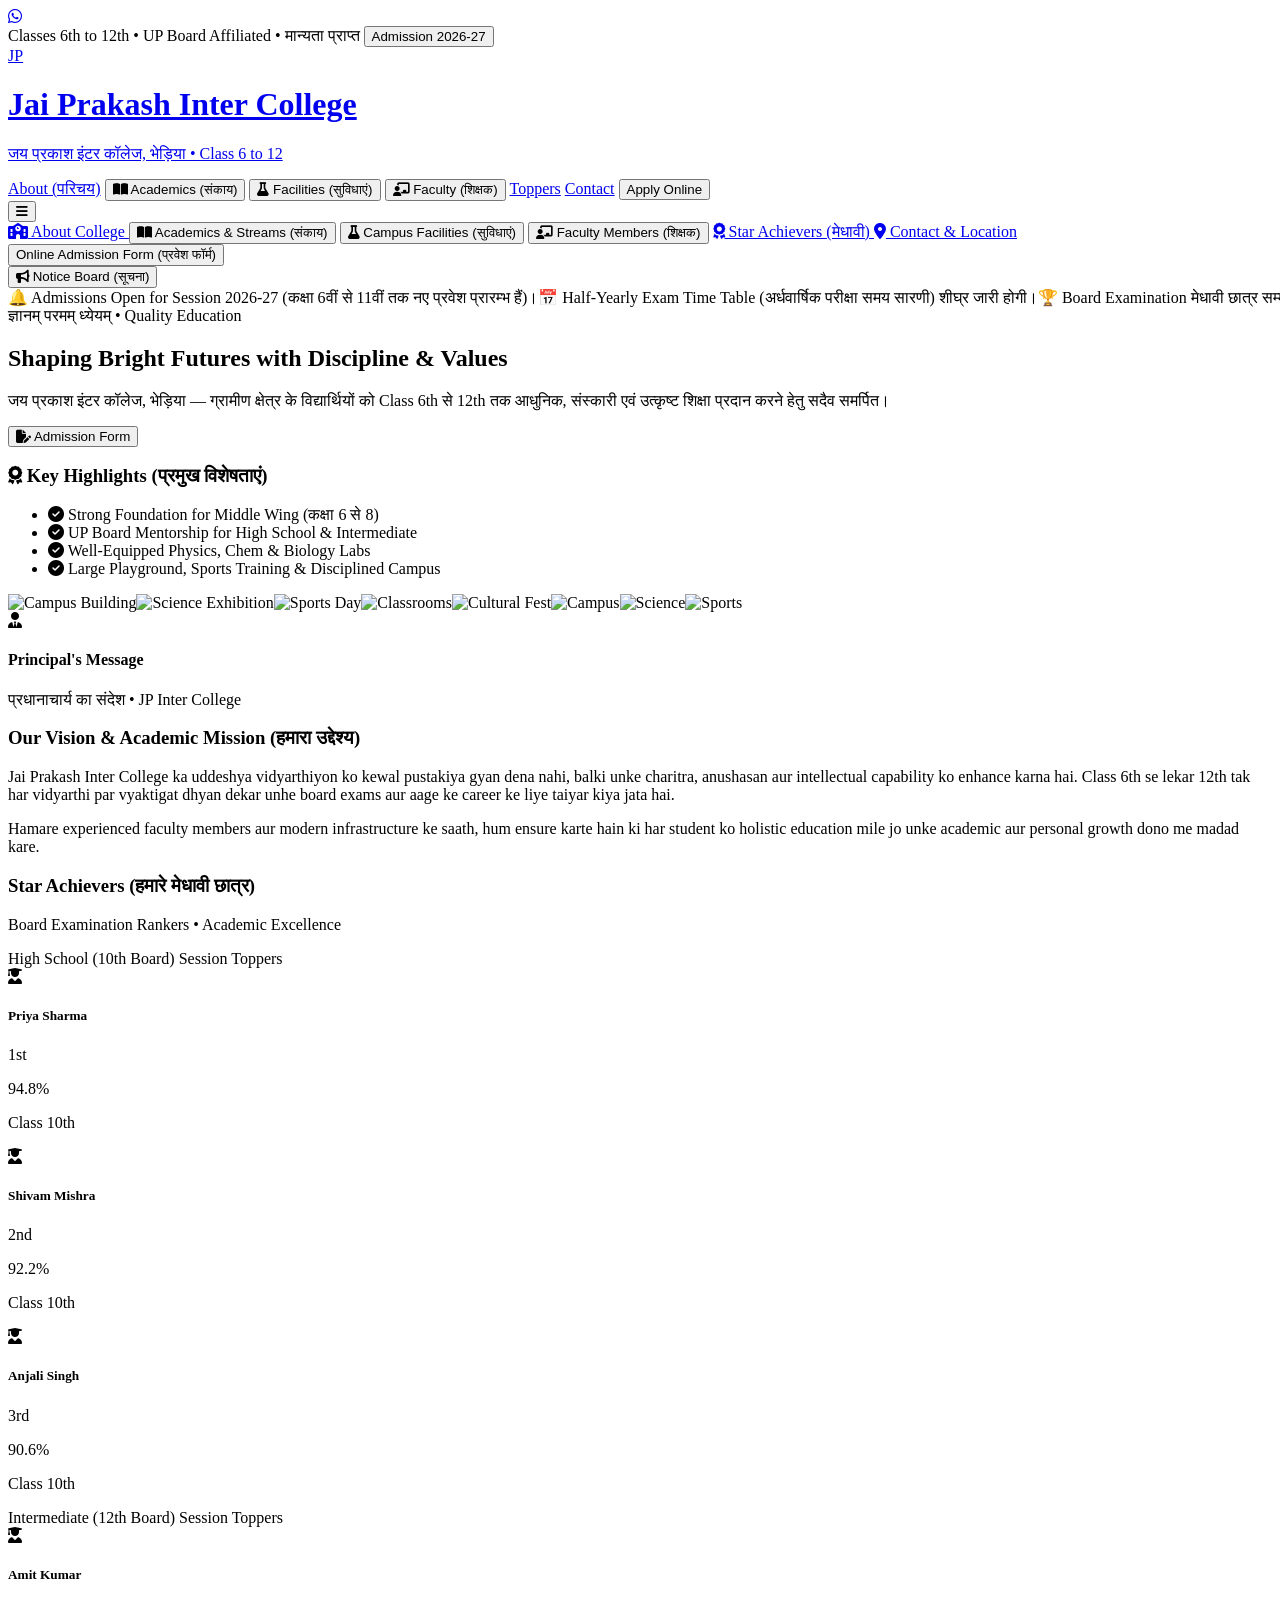
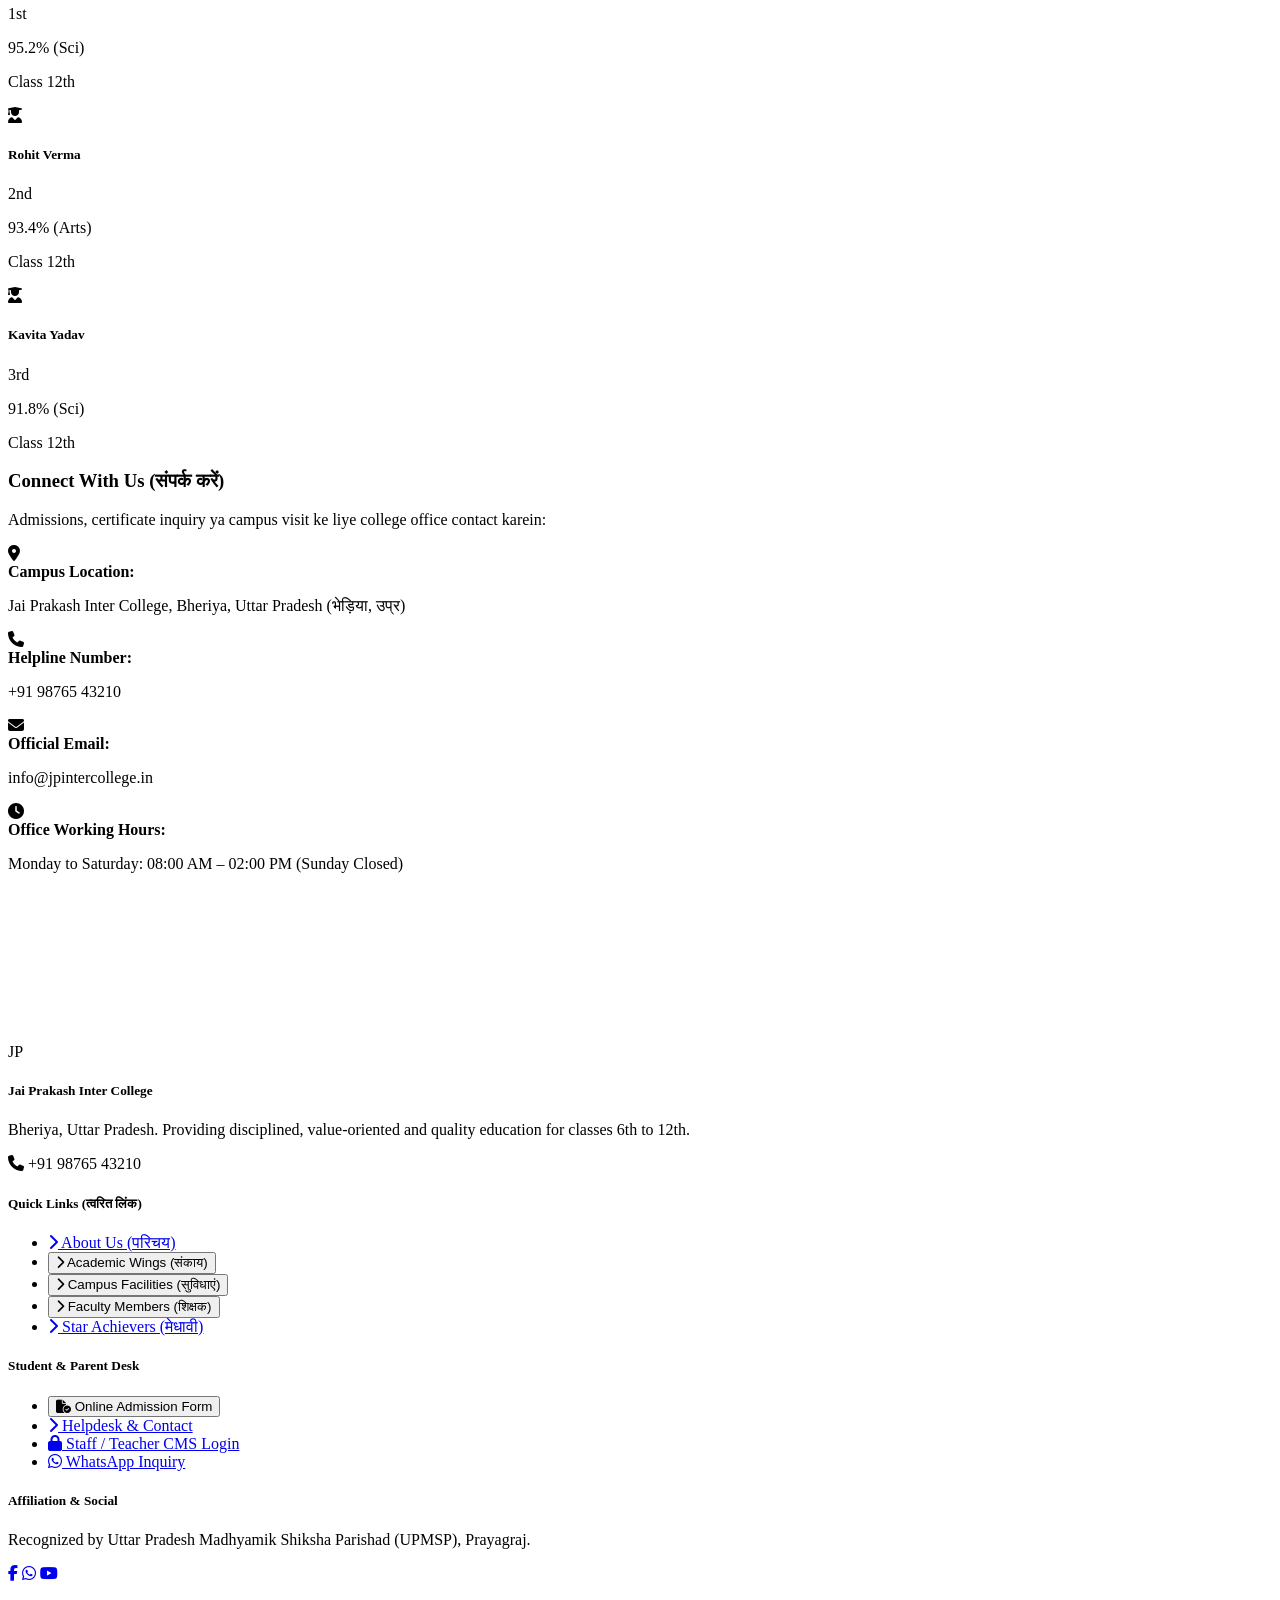
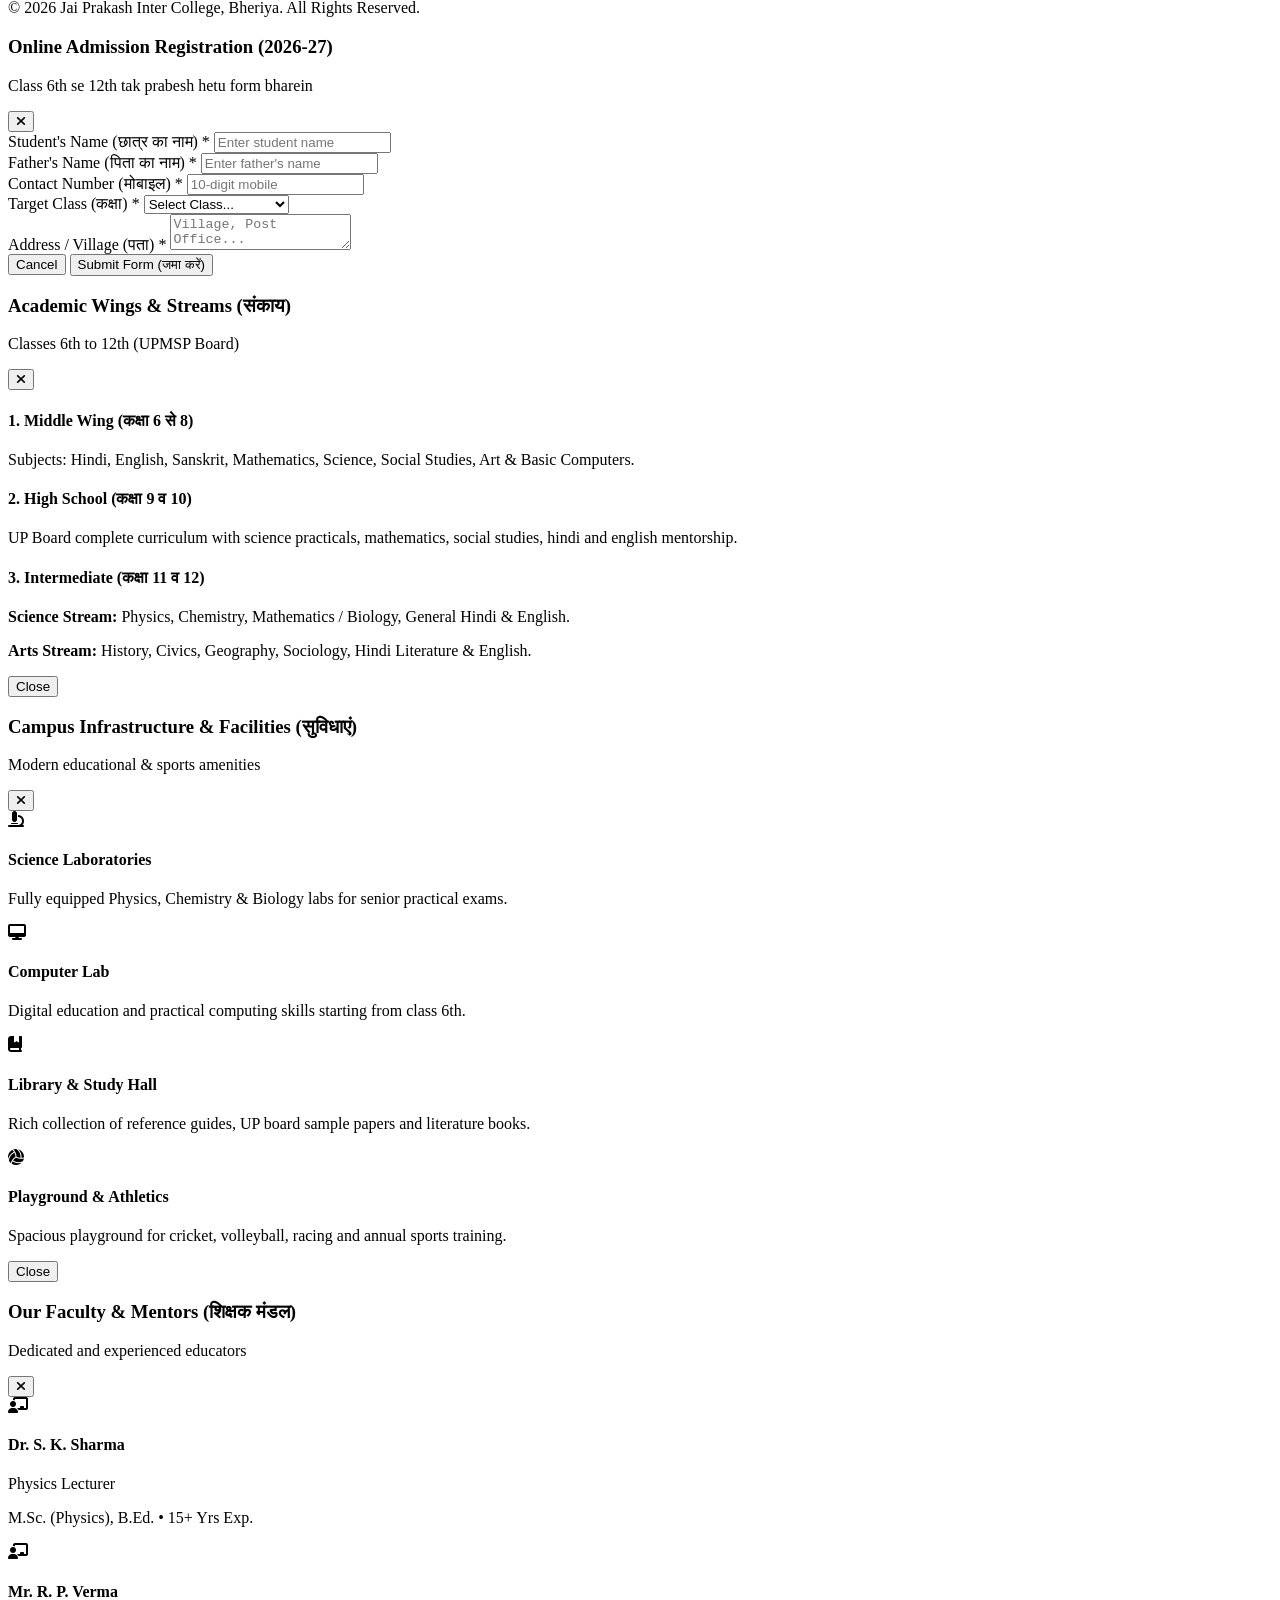
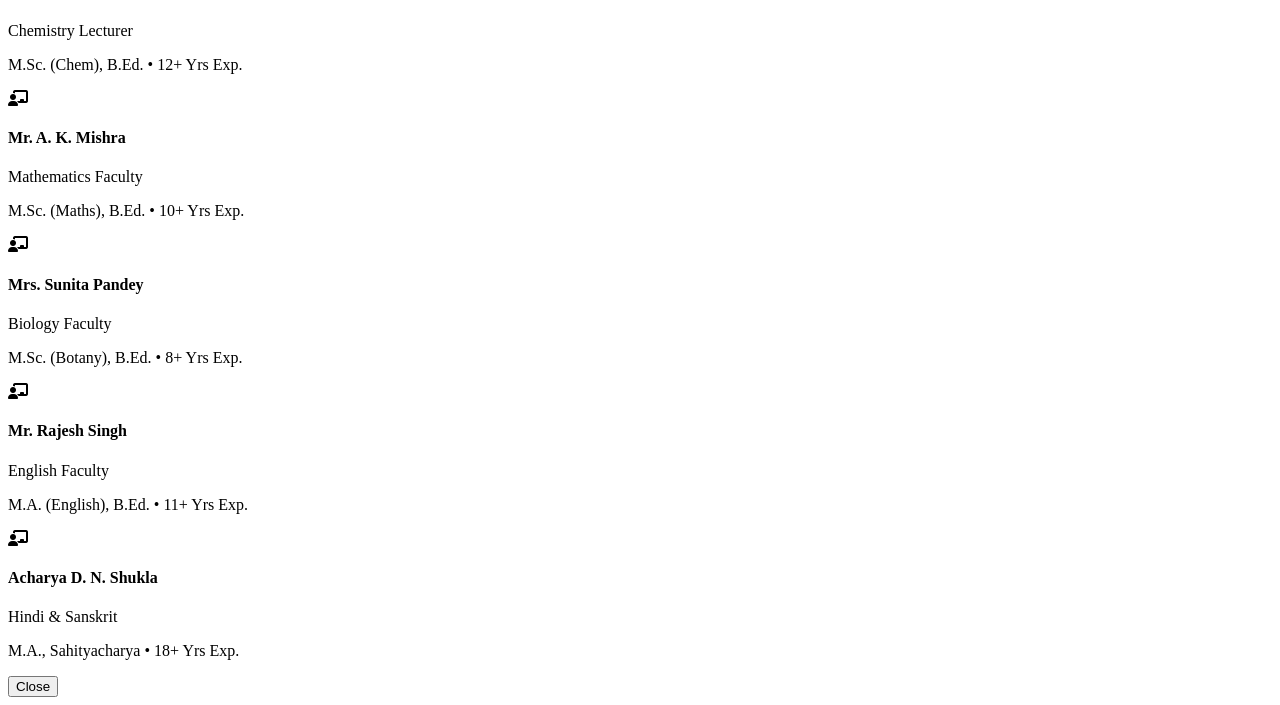
==== commit 550e1134: "Update index.html" ====
--- a/index.html
+++ b/index.html
@@ -157,17 +157,20 @@
         </div>
     </header>
 
-    <!-- 3. NOTICE TICKER -->
+<!-- 3. INTERACTIVE NOTICE TICKER (CLICK TO OPEN ALL NOTICES) -->
     <div class="bg-amber-50 border-y border-amber-200 py-2.5 px-4 overflow-hidden flex items-center">
-        <div class="bg-brandMaroon text-white text-xs font-bold uppercase px-3 py-1 rounded shrink-0 mr-3 shadow-sm flex items-center gap-1.5">
-            <i class="fa-solid fa-bullhorn"></i> <span>Notice</span>
-        </div>
-        <div class="overflow-hidden w-full relative">
+        <!-- Clickable Notice Button -->
+        <button onclick="openModal('noticeModal')" class="bg-brandMaroon hover:bg-red-900 text-white text-xs font-bold uppercase px-3.5 py-1.5 rounded-lg shrink-0 mr-3 shadow flex items-center gap-1.5 transition cursor-pointer">
+            <i class="fa-solid fa-bullhorn"></i> <span>Notice Board (सूचना)</span>
+        </button>
+        
+        <!-- Running Clickable Ticker -->
+        <div class="overflow-hidden w-full relative cursor-pointer" onclick="openModal('noticeModal')" title="Click to view all notices">
             <div class="animate-ticker text-xs sm:text-sm font-medium text-slate-800 space-x-12">
-                <span>🔔 Admissions Open for Session 2026-27 (कक्षा 6वीं से 11वीं तक नए प्रवेश प्रारम्भ हैं)।</span>
-                <span>📅 Half-Yearly Exam Time Table शीघ्र जारी होगा।</span>
-                <span>🏆 Board Examination me shandar pradarshan karne wale vidyarthiyon ko badhai!</span>
-                <span>🔔 Admissions Open for Session 2026-27 (कक्षा 6वीं से 11वीं तक नए प्रवेश प्रारम्भ हैं)।</span>
+                <span class="hover:text-brandMaroon hover:underline">🔔 Admissions Open for Session 2026-27 (कक्षा 6वीं से 11वीं तक नए प्रवेश प्रारम्भ हैं)।</span>
+                <span class="hover:text-brandMaroon hover:underline">📅 Half-Yearly Exam Time Table (अर्धवार्षिक परीक्षा समय सारणी) शीघ्र जारी होगी।</span>
+                <span class="hover:text-brandMaroon hover:underline">🏆 Board Examination मेधावी छात्र सम्मान समारोह की सूचना।</span>
+                <span class="hover:text-brandMaroon hover:underline">🔔 Admissions Open for Session 2026-27 (कक्षा 6वीं से 11वीं तक नए प्रवेश प्रारम्भ हैं)।</span>
             </div>
         </div>
     </div>
@@ -793,5 +796,45 @@
         menuBtn.addEventListener('click', toggleMobileMenu);
         mobileLinks.forEach(link => link.addEventListener('click', toggleMobileMenu));
     </script>
+    <!-- DYNAMIC NOTICE & GALLERY LOADER -->
+<script>
+  // GitHub Repo se Live Notices Fetch karne ka script
+  async function loadLiveNotices() {
+    const tickerContainer = document.querySelector('.animate-ticker');
+    if (!tickerContainer) return;
+
+    try {
+      // GitHub API se _data/notices folder ki files read karein
+      const response = await fetch('https://api.github.com/repos/kunj7076/jp_inter_collage/contents/_data/notices');
+      if (!response.ok) return;
+      
+      const files = await response.json();
+      if (Array.isArray(files) && files.length > 0) {
+        let noticeHtml = '';
+        
+        // Har notice file ka data download karein
+        for (const file of files) {
+          if (file.name.endsWith('.json')) {
+            const fileRes = await fetch(file.download_url);
+            const data = await fileRes.json();
+            if (data.title) {
+              noticeHtml += `<span>🔔 ${data.title}</span>`;
+            }
+          }
+        }
+        
+        if (noticeHtml) {
+          // Live dynamic notices se ticker update karein
+          tickerContainer.innerHTML = noticeHtml + noticeHtml; // Smooth loop ke liye duplicate
+        }
+      }
+    } catch (err) {
+      console.log('Using default notices:', err);
+    }
+  }
+
+  // Page load hone par notices fetch karein
+  document.addEventListener('DOMContentLoaded', loadLiveNotices);
+</script>
 </body>
-</html>+</html>
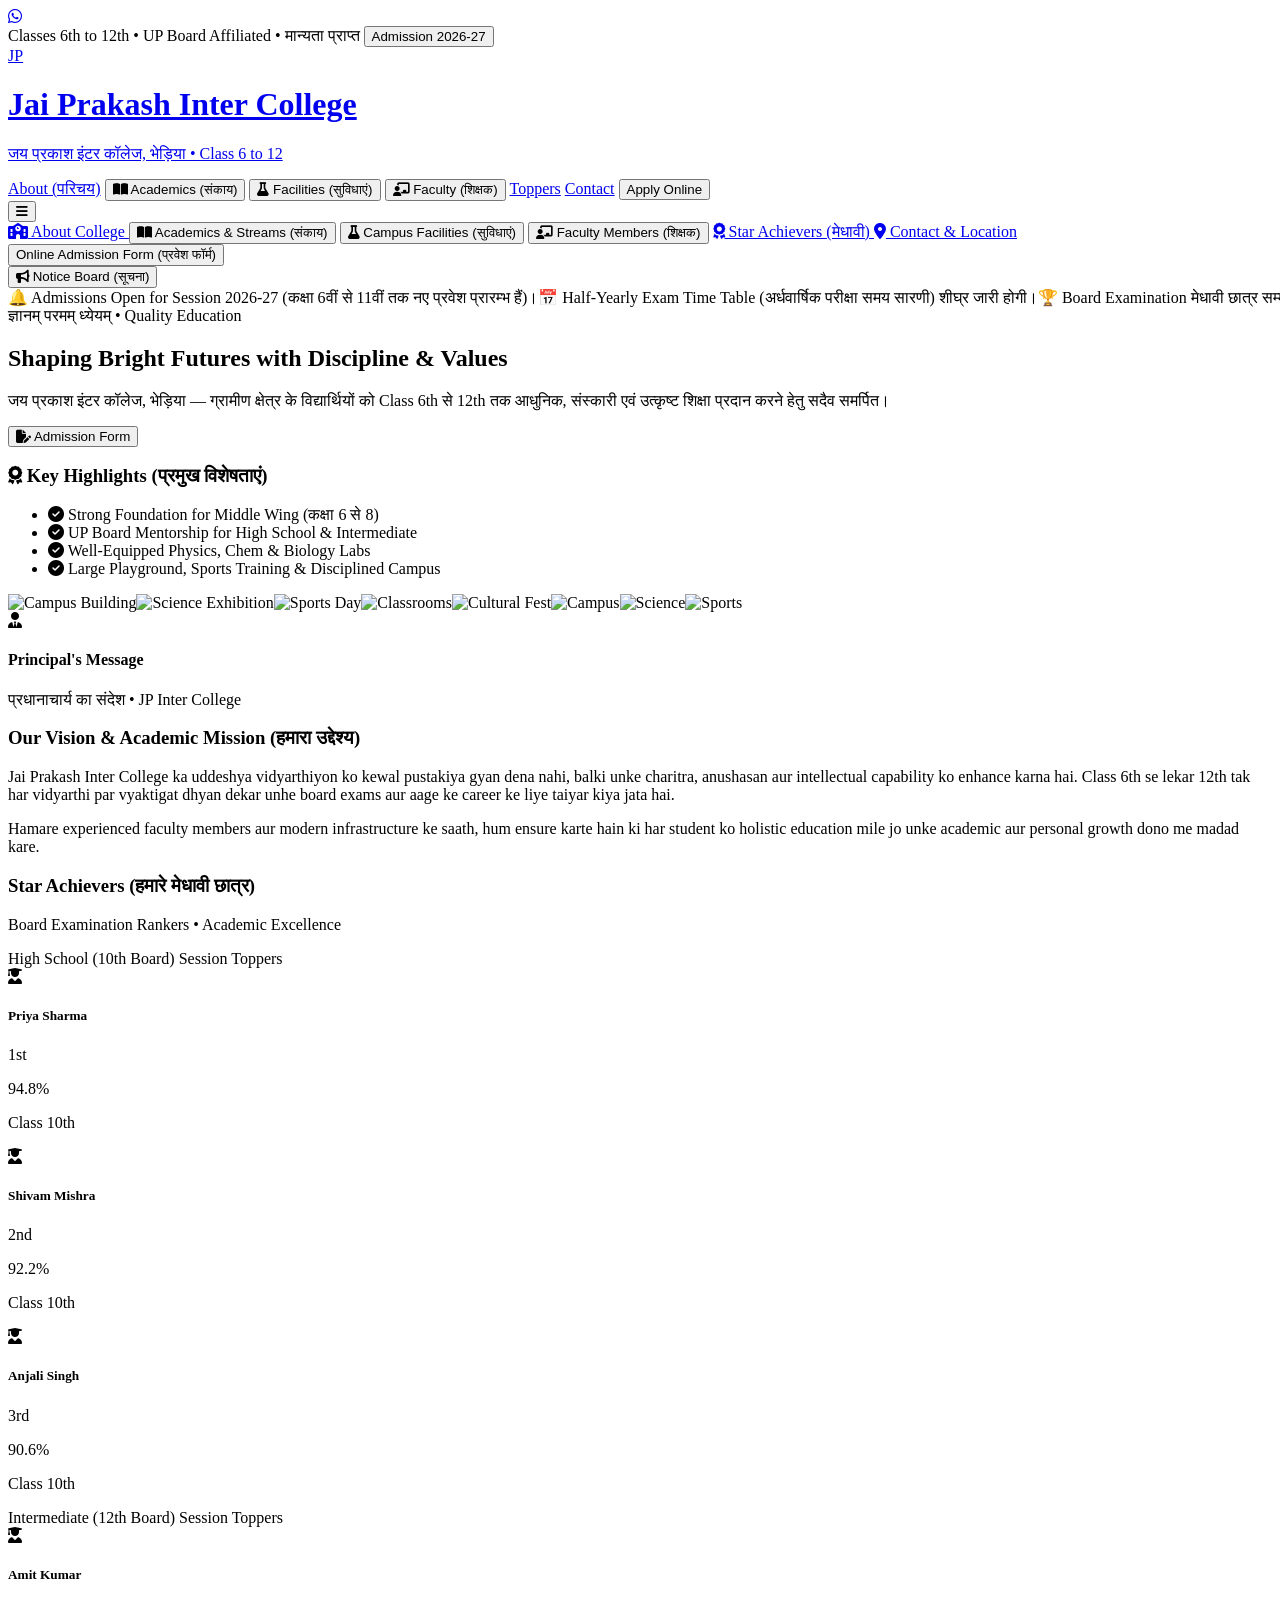
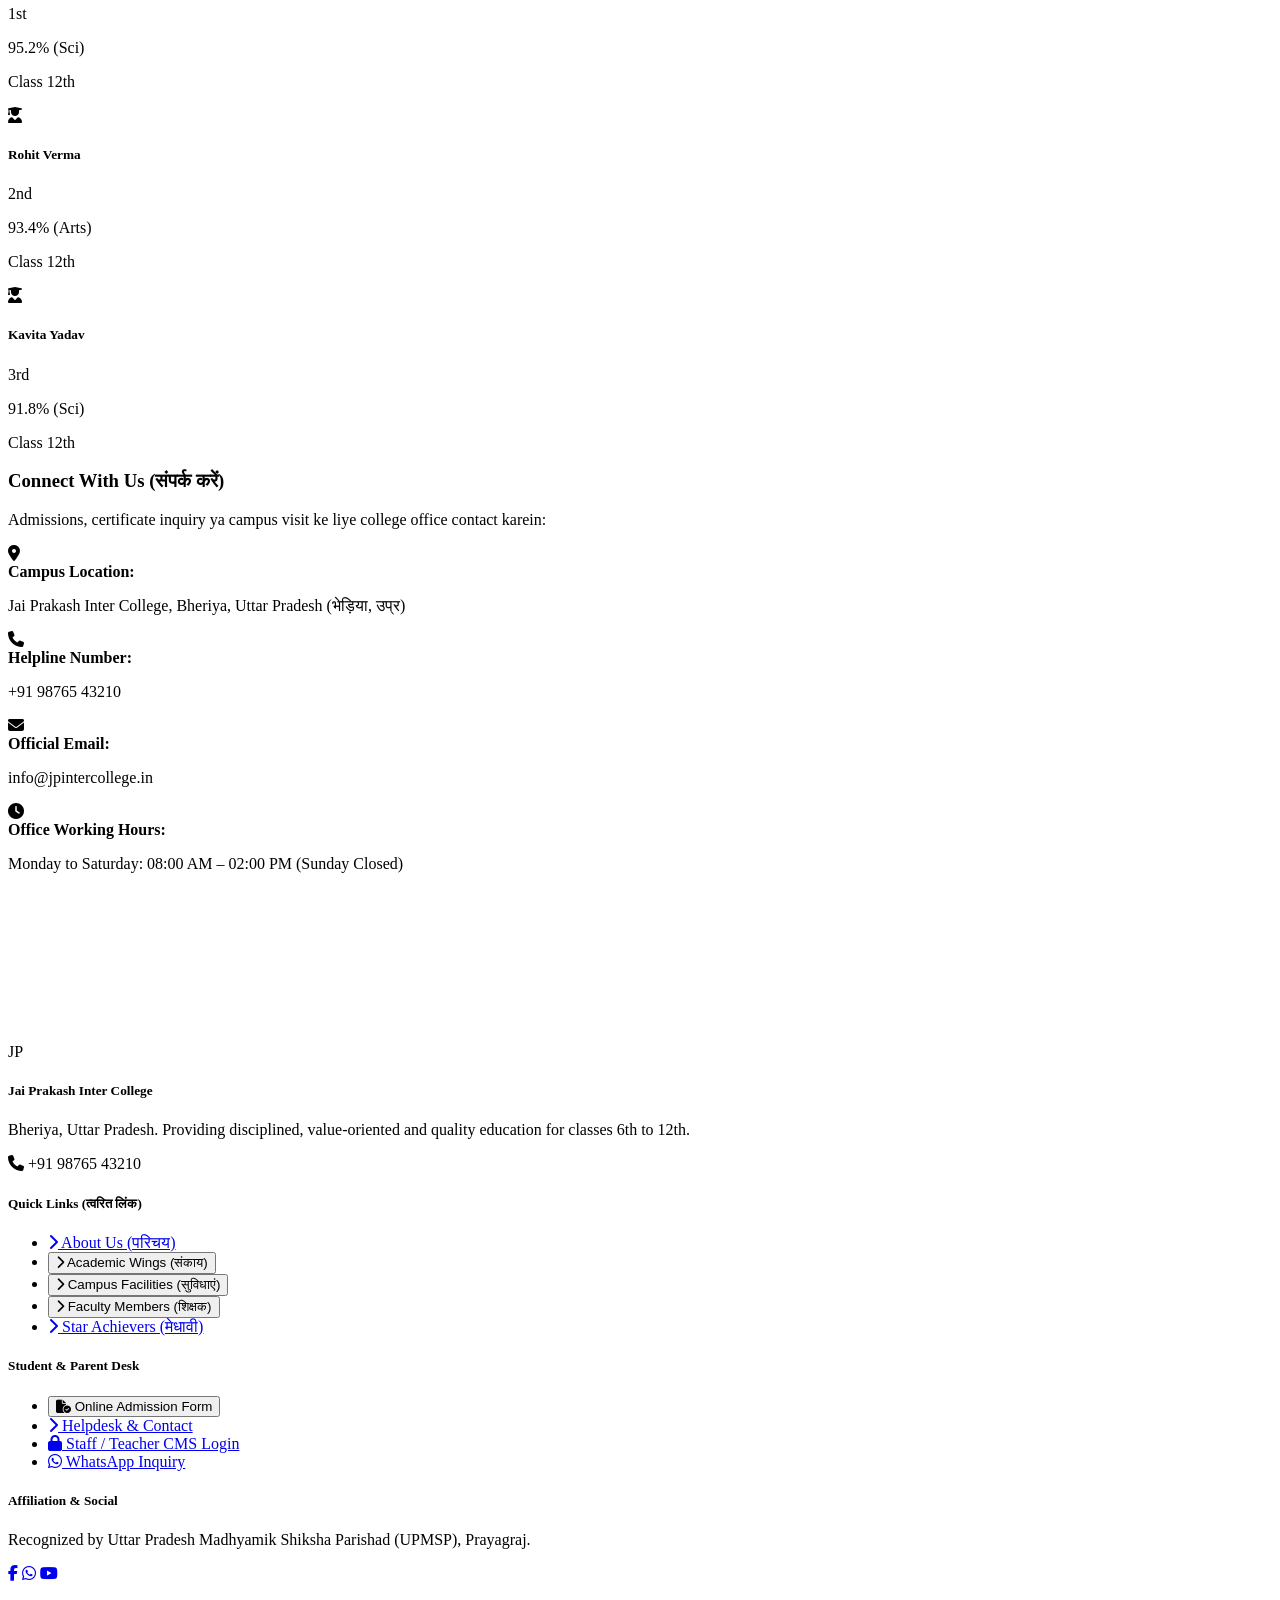
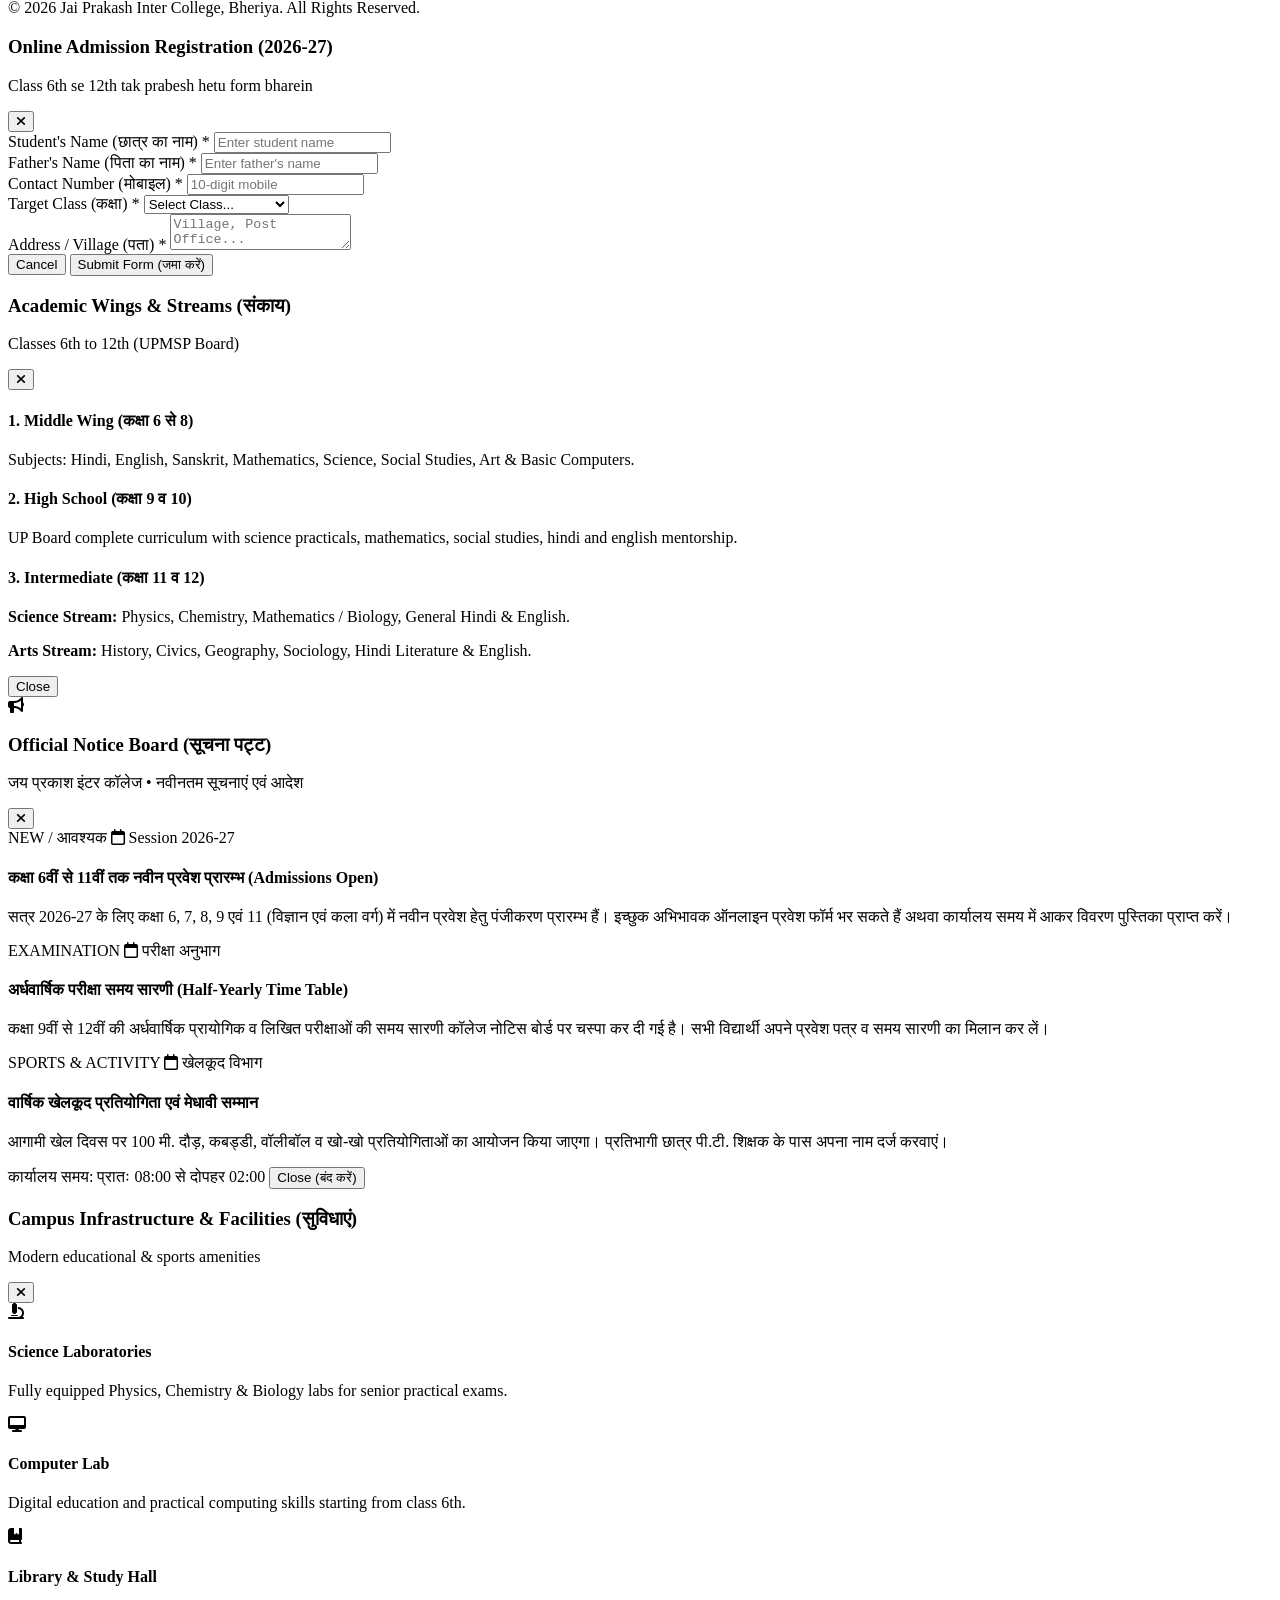
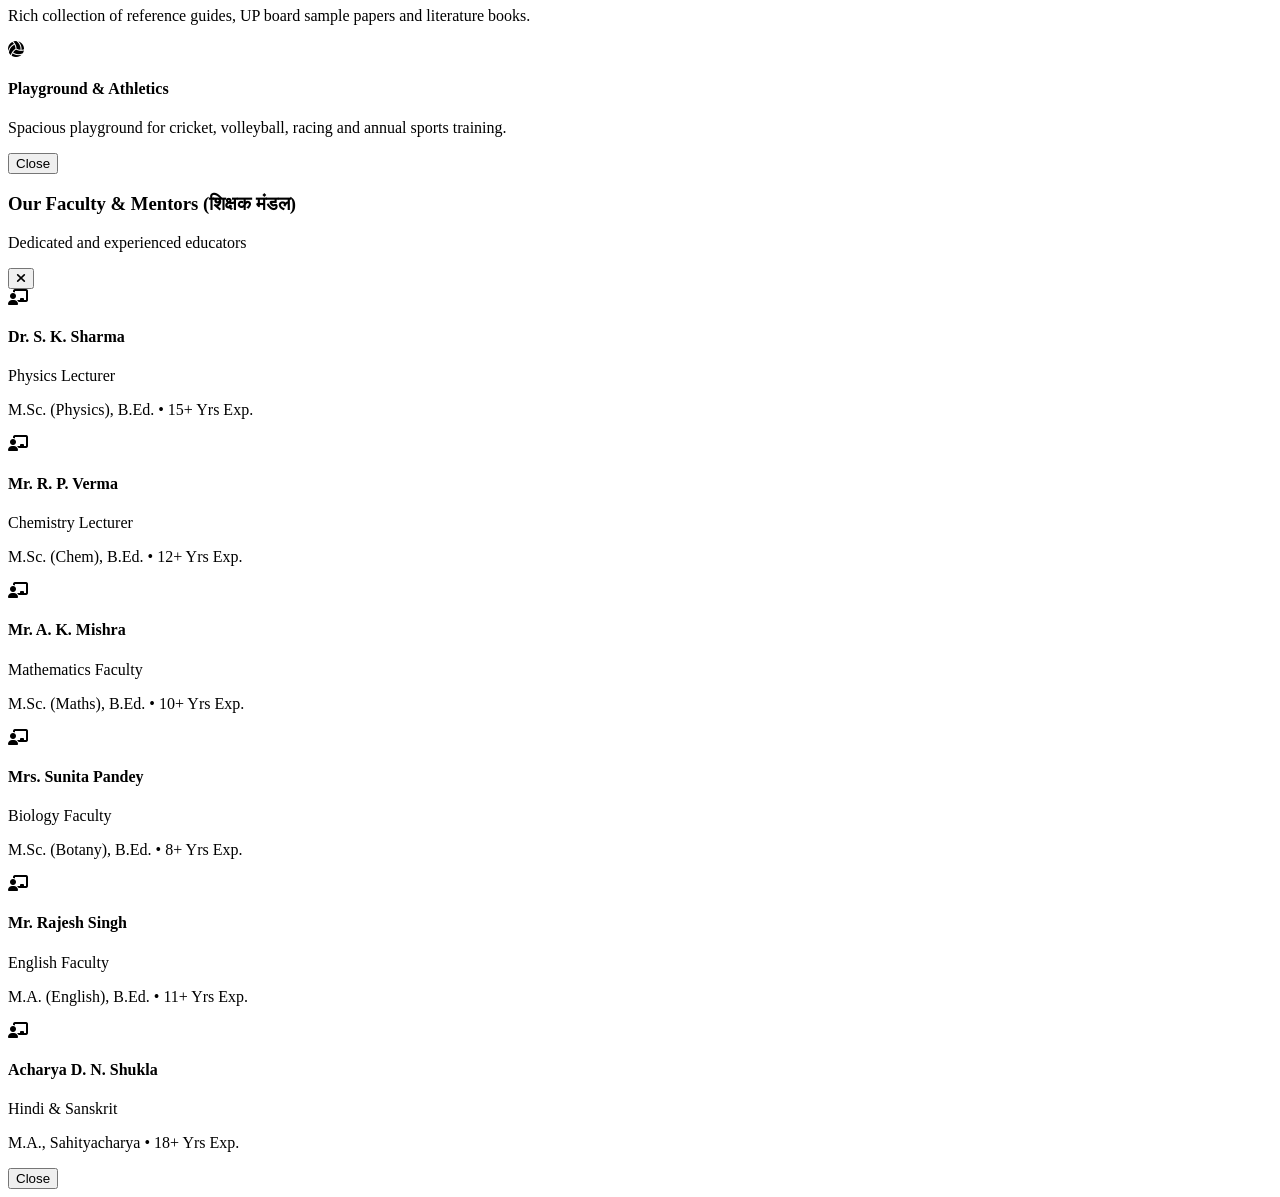
==== commit 4845f3e3: "Update index.html" ====
--- a/index.html
+++ b/index.html
@@ -639,6 +639,77 @@
         </div>
     </div>
 
+    <!-- NOTICE POP-UP MODAL (COMPLETE NOTICE BOARD) -->
+    <div id="noticeModal" class="fixed inset-0 z-50 bg-slate-900/75 backdrop-blur-sm hidden flex items-center justify-center p-4 overflow-y-auto">
+        <div class="bg-white rounded-2xl shadow-2xl max-w-2xl w-full my-8 overflow-hidden relative max-h-[85vh] flex flex-col animate-scaleUp">
+            
+            <!-- Modal Header -->
+            <div class="bg-brandNavy text-white p-5 flex items-center justify-between shrink-0">
+                <div class="flex items-center gap-2.5">
+                    <div class="w-9 h-9 rounded-full bg-brandGold/20 flex items-center justify-center text-brandGold border border-brandGold/40">
+                        <i class="fa-solid fa-bullhorn text-sm"></i>
+                    </div>
+                    <div>
+                        <h3 class="text-lg font-heading font-bold">Official Notice Board (सूचना पट्ट)</h3>
+                        <p class="text-[11px] text-slate-300">जय प्रकाश इंटर कॉलेज • नवीनतम सूचनाएं एवं आदेश</p>
+                    </div>
+                </div>
+                <button onclick="closeModal('noticeModal')" class="text-slate-300 hover:text-white text-2xl focus:outline-none">
+                    <i class="fa-solid fa-xmark"></i>
+                </button>
+            </div>
+
+            <!-- Notices List (Scrollable) -->
+            <div class="p-6 overflow-y-auto space-y-4" id="allNoticesContainer">
+                
+                <!-- Notice 1 -->
+                <div class="p-4 bg-amber-50/60 rounded-xl border-l-4 border-brandMaroon border border-amber-200">
+                    <div class="flex items-center justify-between gap-2 mb-1.5">
+                        <span class="bg-brandMaroon text-white text-[10px] font-bold px-2 py-0.5 rounded">NEW / आवश्यक</span>
+                        <span class="text-[11px] text-slate-500 font-medium"><i class="fa-regular fa-calendar mr-1"></i> Session 2026-27</span>
+                    </div>
+                    <h4 class="font-bold text-slate-900 text-sm sm:text-base">कक्षा 6वीं से 11वीं तक नवीन प्रवेश प्रारम्भ (Admissions Open)</h4>
+                    <p class="text-xs text-slate-600 mt-2 leading-relaxed">
+                        सत्र 2026-27 के लिए कक्षा 6, 7, 8, 9 एवं 11 (विज्ञान एवं कला वर्ग) में नवीन प्रवेश हेतु पंजीकरण प्रारम्भ हैं। इच्छुक अभिभावक ऑनलाइन प्रवेश फॉर्म भर सकते हैं अथवा कार्यालय समय में आकर विवरण पुस्तिका प्राप्त करें।
+                    </p>
+                </div>
+
+                <!-- Notice 2 -->
+                <div class="p-4 bg-slate-50 rounded-xl border-l-4 border-blue-600 border border-slate-200">
+                    <div class="flex items-center justify-between gap-2 mb-1.5">
+                        <span class="bg-blue-600 text-white text-[10px] font-bold px-2 py-0.5 rounded">EXAMINATION</span>
+                        <span class="text-[11px] text-slate-500 font-medium"><i class="fa-regular fa-calendar mr-1"></i> परीक्षा अनुभाग</span>
+                    </div>
+                    <h4 class="font-bold text-slate-900 text-sm sm:text-base">अर्धवार्षिक परीक्षा समय सारणी (Half-Yearly Time Table)</h4>
+                    <p class="text-xs text-slate-600 mt-2 leading-relaxed">
+                        कक्षा 9वीं से 12वीं की अर्धवार्षिक प्रायोगिक व लिखित परीक्षाओं की समय सारणी कॉलेज नोटिस बोर्ड पर चस्पा कर दी गई है। सभी विद्यार्थी अपने प्रवेश पत्र व समय सारणी का मिलान कर लें।
+                    </p>
+                </div>
+
+                <!-- Notice 3 -->
+                <div class="p-4 bg-slate-50 rounded-xl border-l-4 border-emerald-600 border border-slate-200">
+                    <div class="flex items-center justify-between gap-2 mb-1.5">
+                        <span class="bg-emerald-600 text-white text-[10px] font-bold px-2 py-0.5 rounded">SPORTS & ACTIVITY</span>
+                        <span class="text-[11px] text-slate-500 font-medium"><i class="fa-regular fa-calendar mr-1"></i> खेलकूद विभाग</span>
+                    </div>
+                    <h4 class="font-bold text-slate-900 text-sm sm:text-base">वार्षिक खेलकूद प्रतियोगिता एवं मेधावी सम्मान</h4>
+                    <p class="text-xs text-slate-600 mt-2 leading-relaxed">
+                        आगामी खेल दिवस पर 100 मी. दौड़, कबड्डी, वॉलीबॉल व खो-खो प्रतियोगिताओं का आयोजन किया जाएगा। प्रतिभागी छात्र पी.टी. शिक्षक के पास अपना नाम दर्ज करवाएं।
+                    </p>
+                </div>
+
+            </div>
+
+            <!-- Modal Footer -->
+            <div class="p-4 border-t border-slate-200 bg-slate-50 flex justify-between items-center">
+                <span class="text-[11px] text-slate-500">कार्यालय समय: प्रातः 08:00 से दोपहर 02:00</span>
+                <button onclick="closeModal('noticeModal')" class="px-5 py-2 bg-brandNavy text-white rounded-lg text-xs font-semibold hover:bg-slate-800 transition">
+                    Close (बंद करें)
+                </button>
+            </div>
+        </div>
+    </div>
+
     <!-- MODAL 3: FACILITIES MODAL -->
     <div id="facilitiesModal" class="fixed inset-0 z-50 bg-slate-900/70 backdrop-blur-sm hidden flex items-center justify-center p-4 overflow-y-auto">
         <div class="bg-white rounded-2xl shadow-2xl max-w-3xl w-full my-8 overflow-hidden relative max-h-[85vh] flex flex-col">
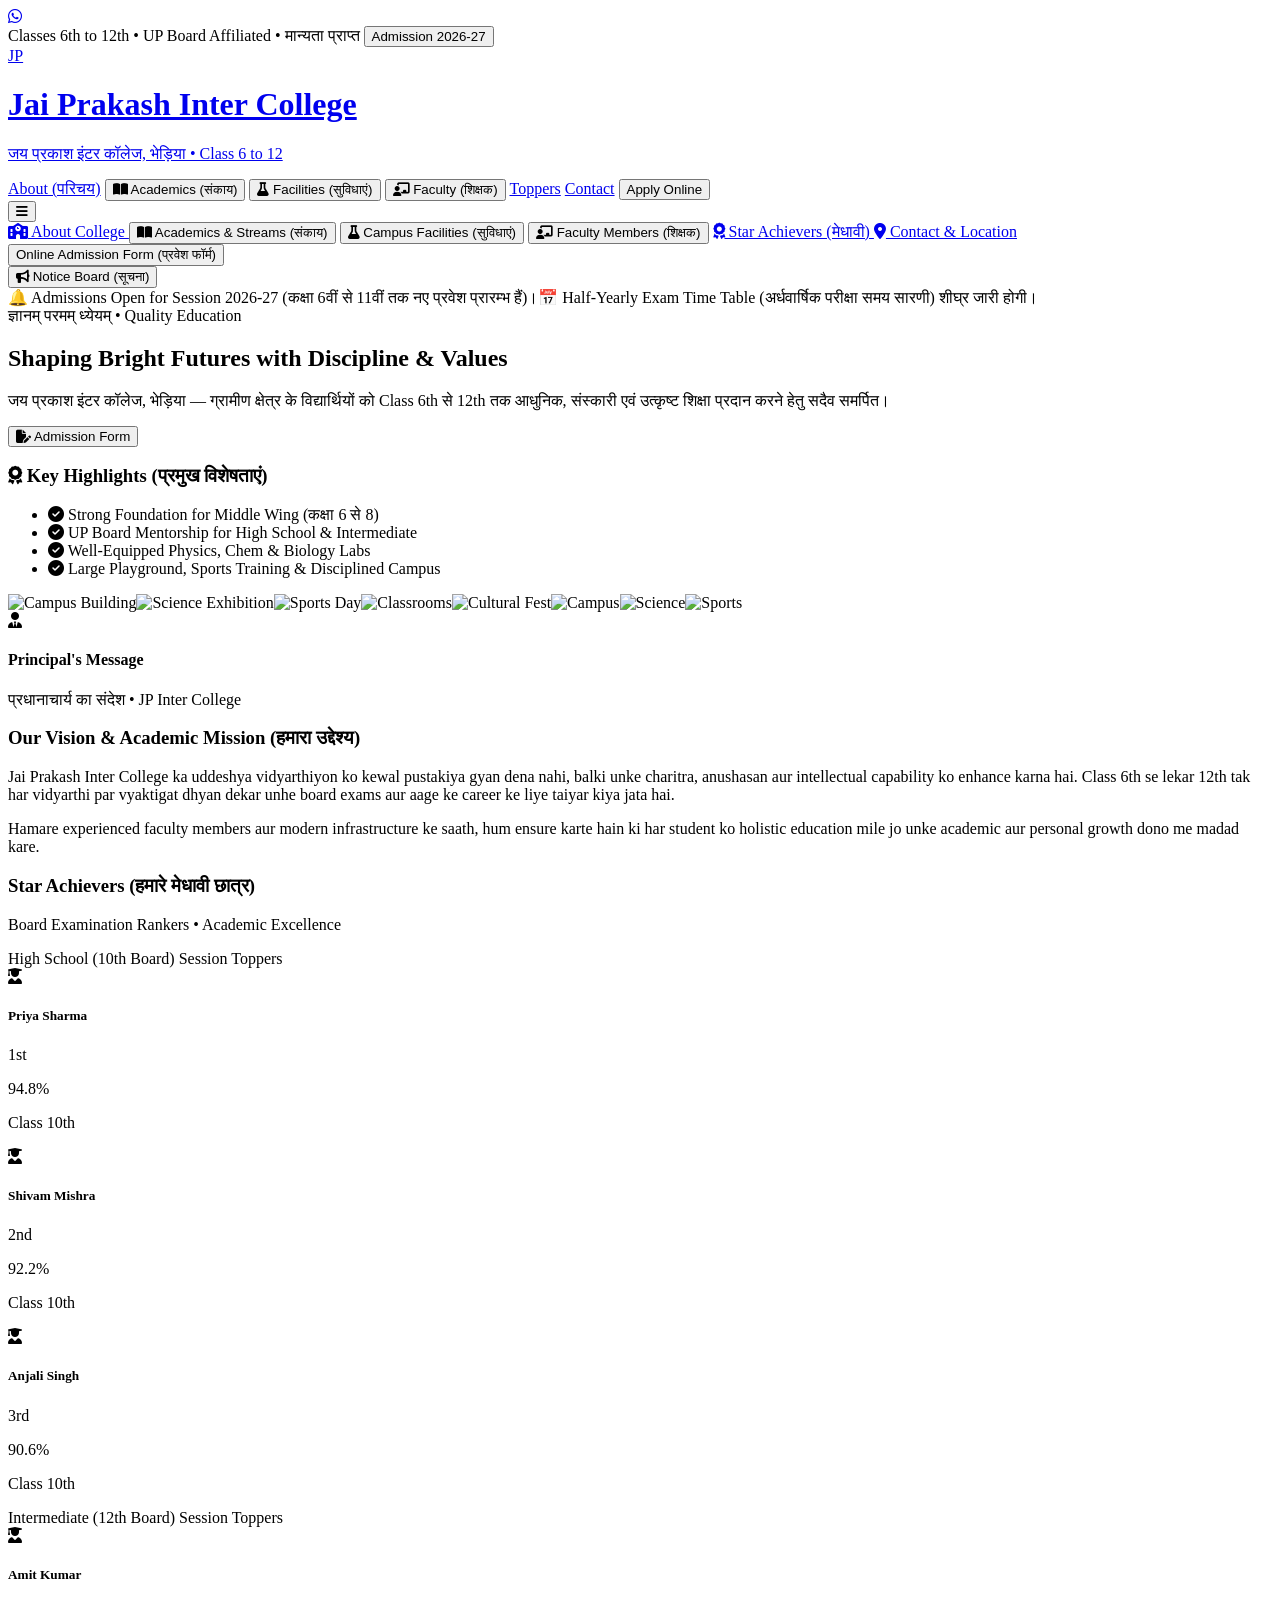
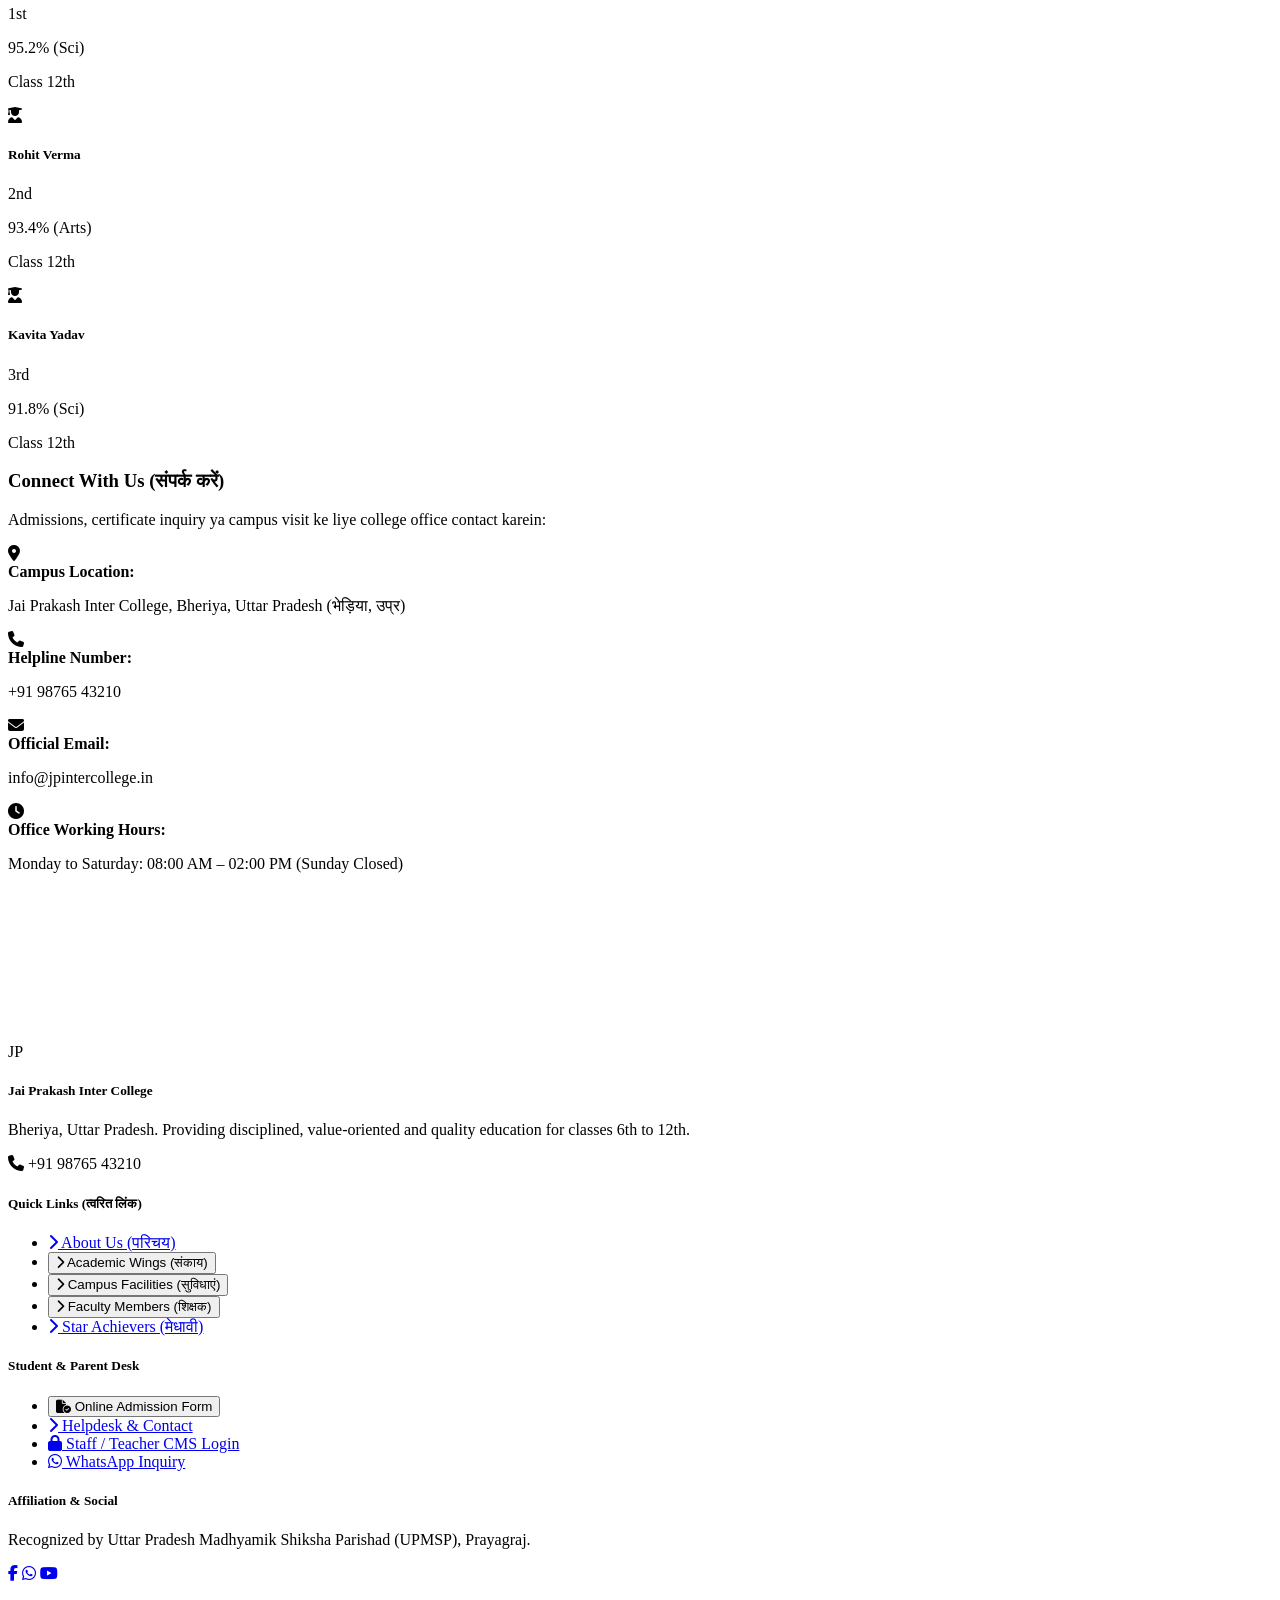
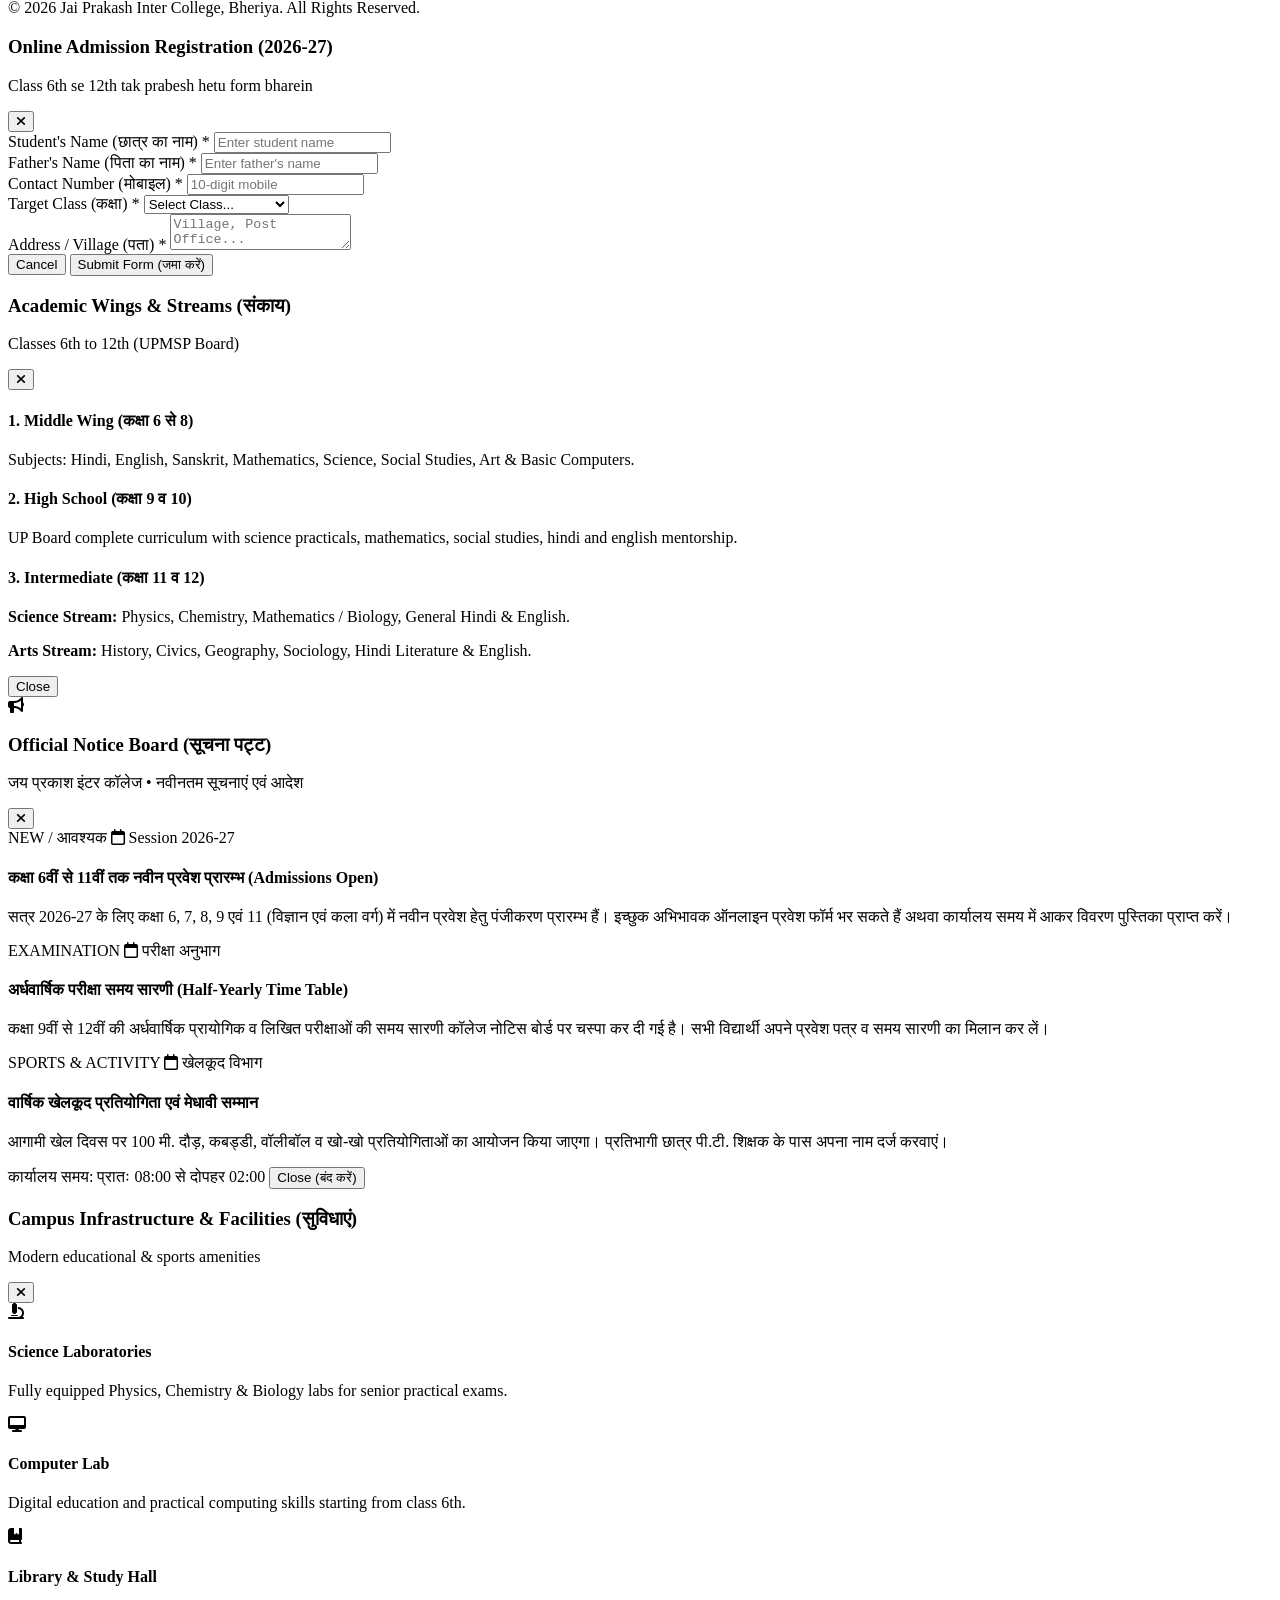
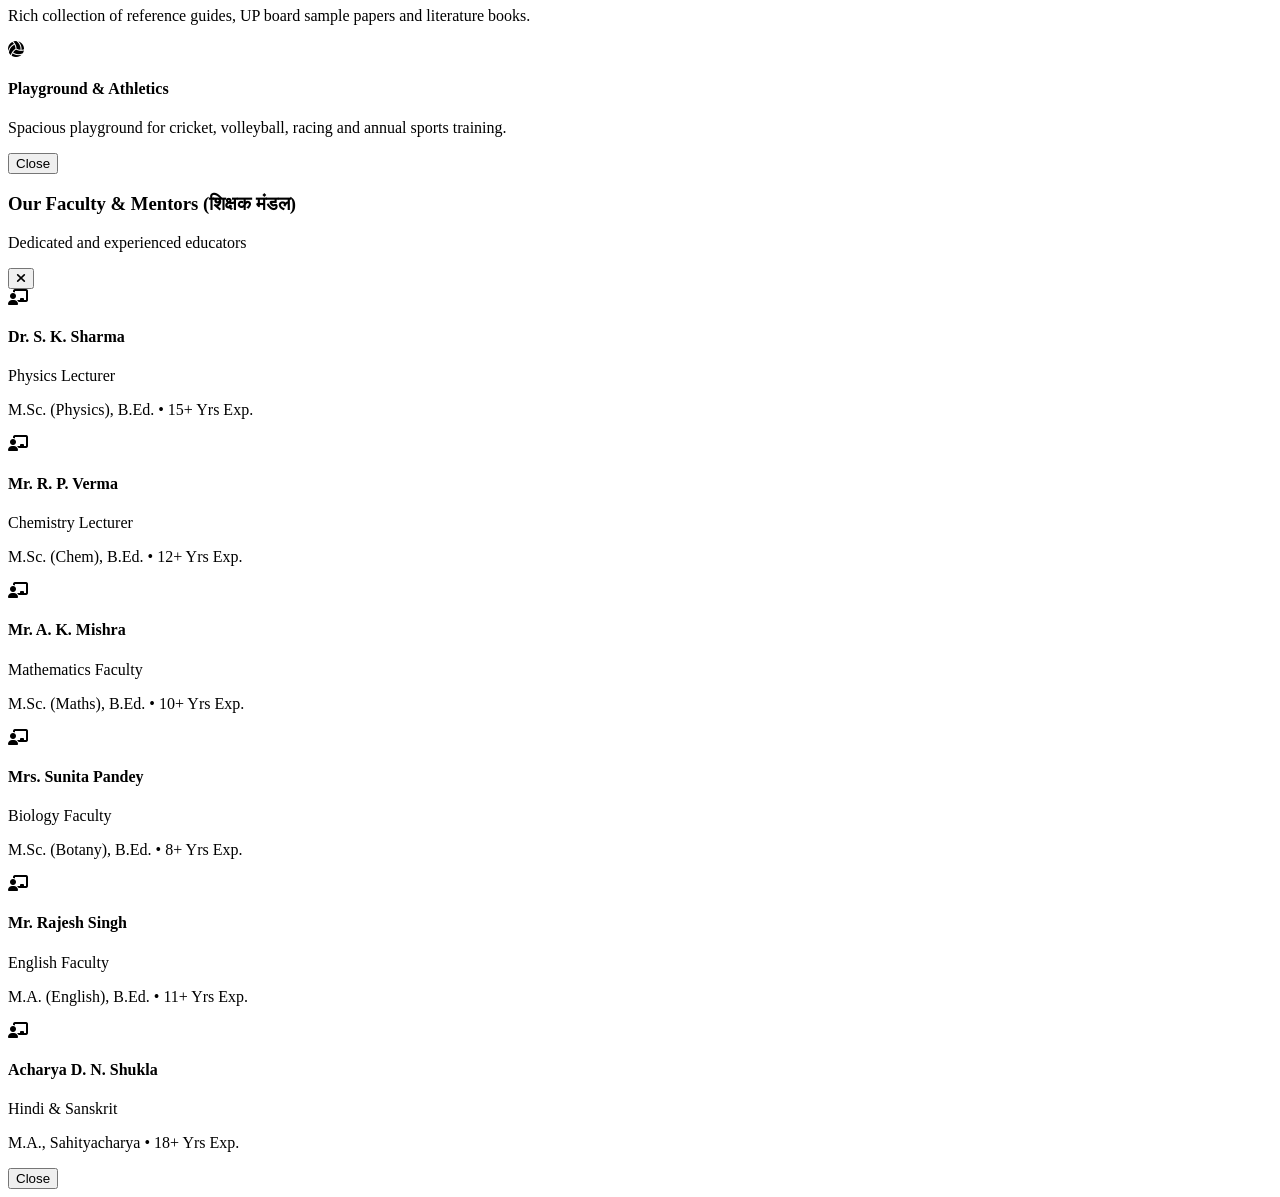
==== commit 4918e813: "Update index.html" ====
--- a/index.html
+++ b/index.html
@@ -169,8 +169,6 @@
             <div class="animate-ticker text-xs sm:text-sm font-medium text-slate-800 space-x-12">
                 <span class="hover:text-brandMaroon hover:underline">🔔 Admissions Open for Session 2026-27 (कक्षा 6वीं से 11वीं तक नए प्रवेश प्रारम्भ हैं)।</span>
                 <span class="hover:text-brandMaroon hover:underline">📅 Half-Yearly Exam Time Table (अर्धवार्षिक परीक्षा समय सारणी) शीघ्र जारी होगी।</span>
-                <span class="hover:text-brandMaroon hover:underline">🏆 Board Examination मेधावी छात्र सम्मान समारोह की सूचना।</span>
-                <span class="hover:text-brandMaroon hover:underline">🔔 Admissions Open for Session 2026-27 (कक्षा 6वीं से 11वीं तक नए प्रवेश प्रारम्भ हैं)।</span>
             </div>
         </div>
     </div>
@@ -845,6 +843,7 @@
             if (e.target.id === 'facultyModal') closeModal('facultyModal');
             if (e.target.id === 'academicsModal') closeModal('academicsModal');
             if (e.target.id === 'facilitiesModal') closeModal('facilitiesModal');
+            if (e.target.id === 'noticeModal') closeModal('noticeModal');
         });
 
         // Mobile Menu
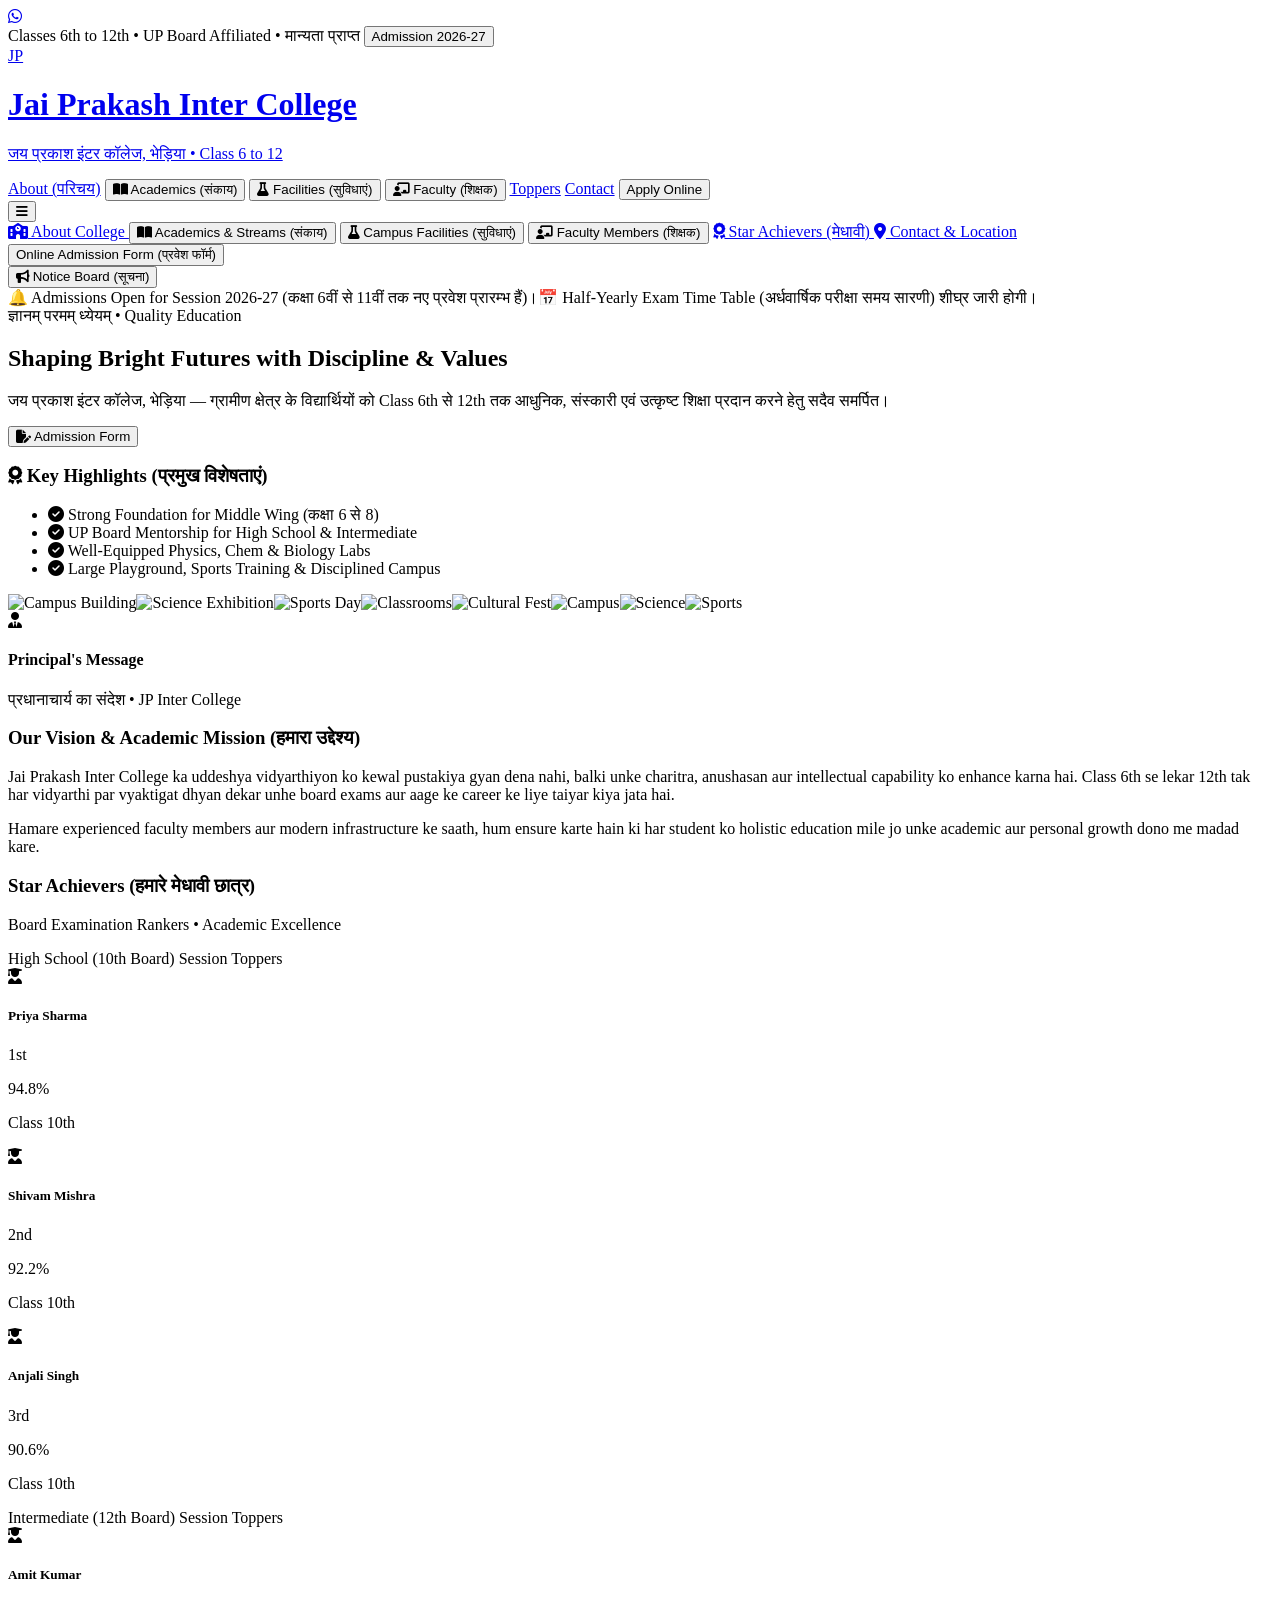
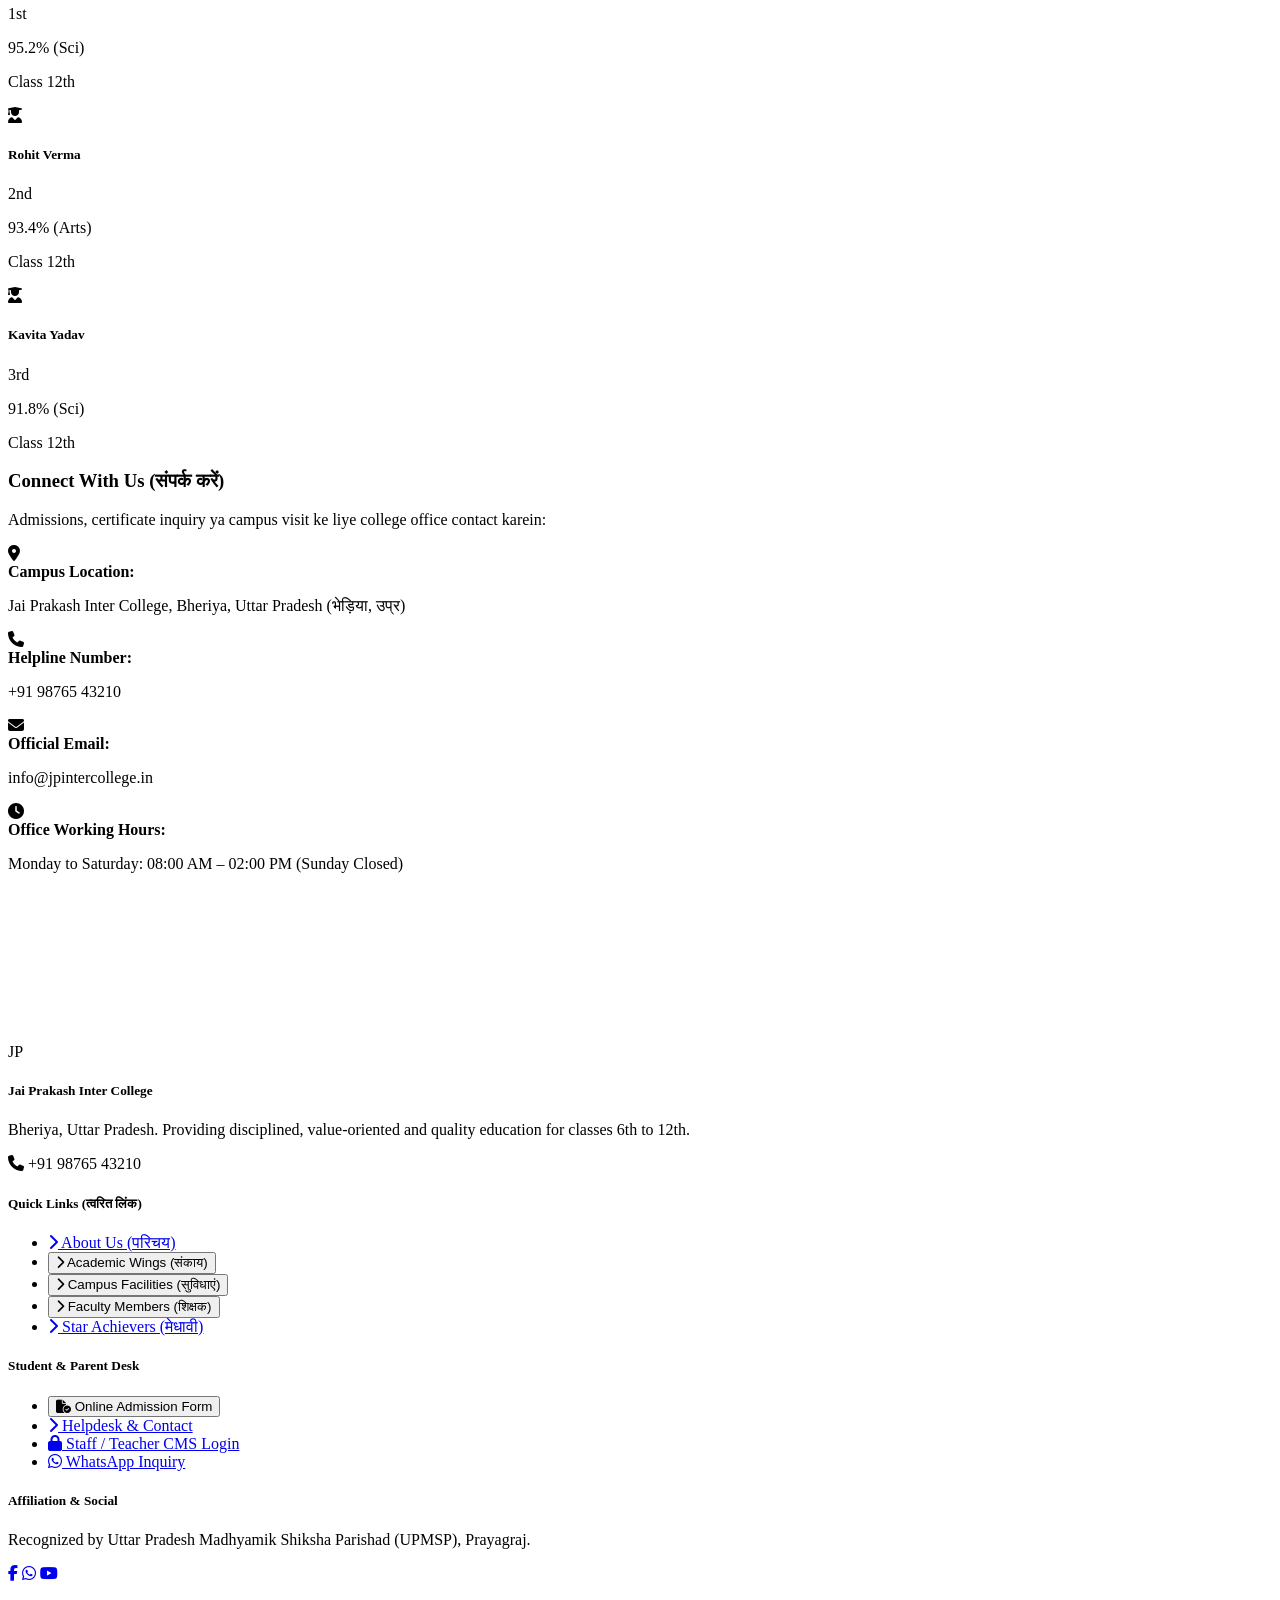
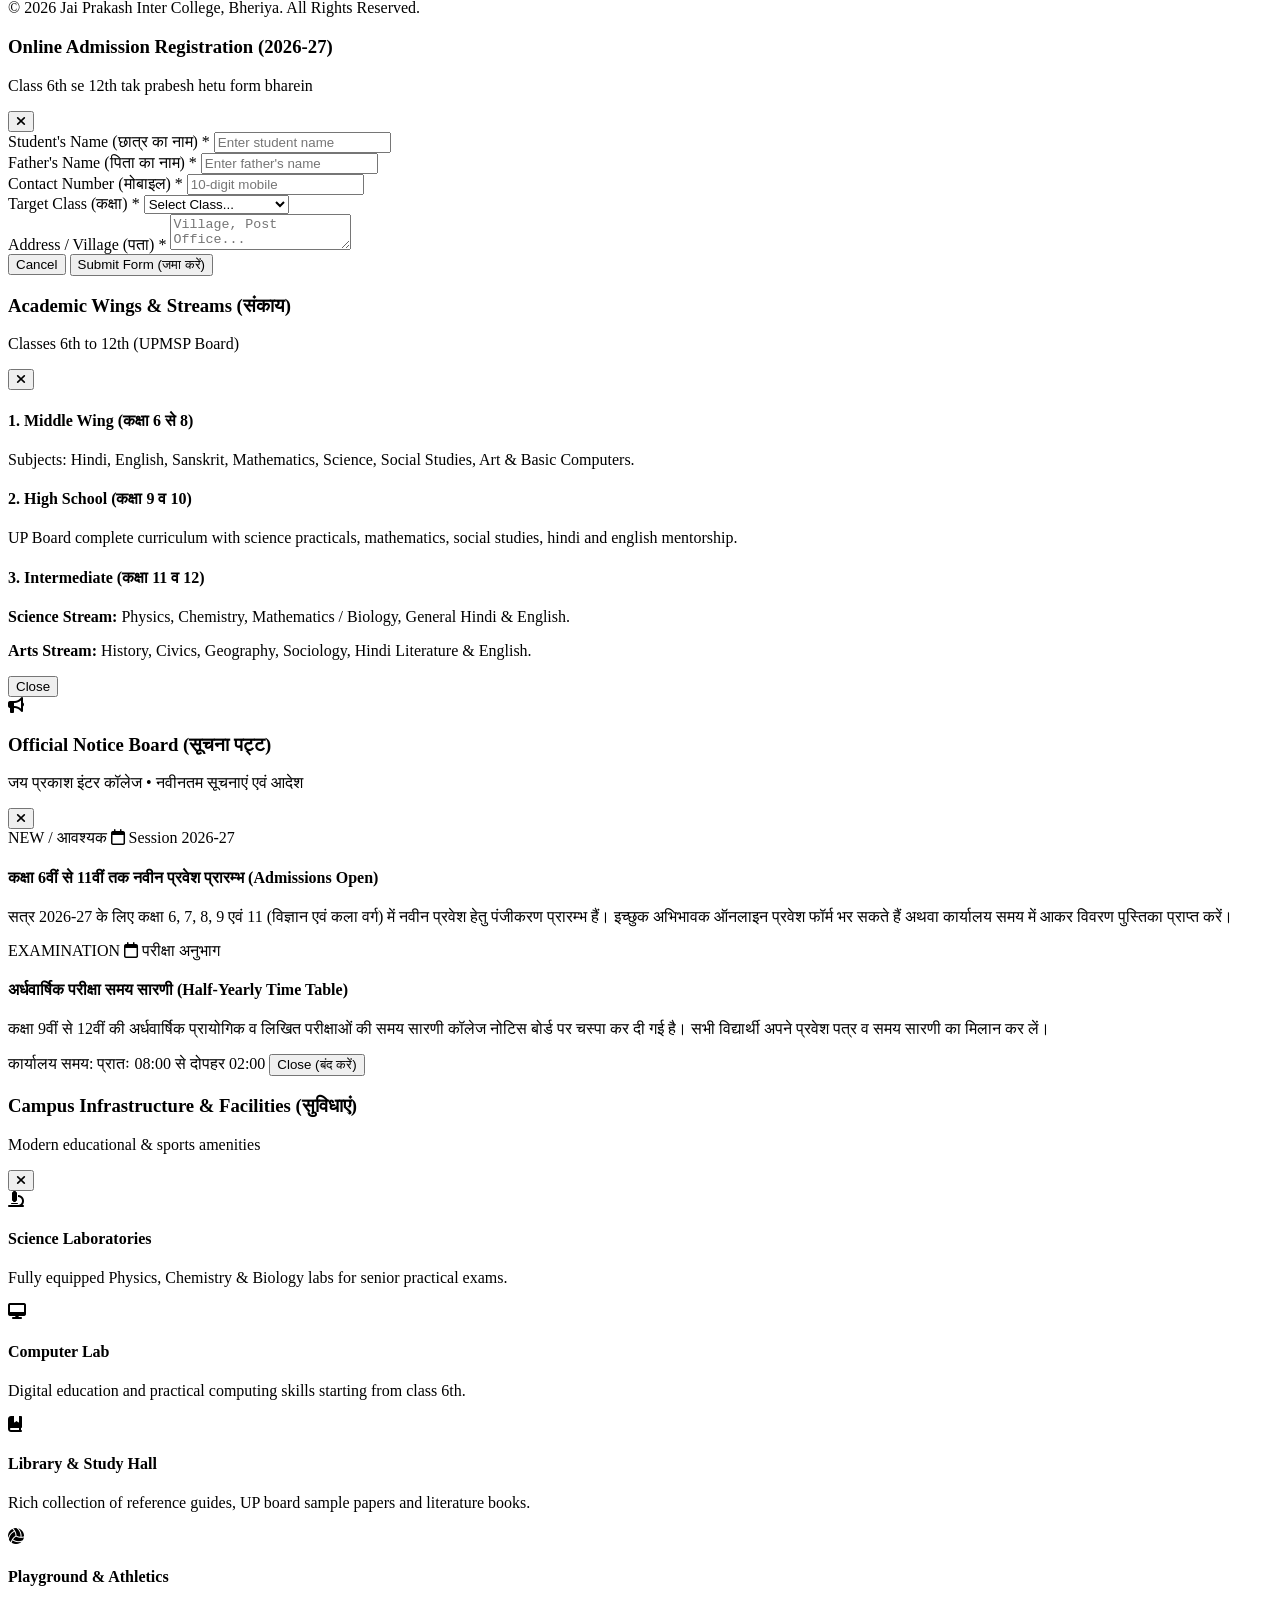
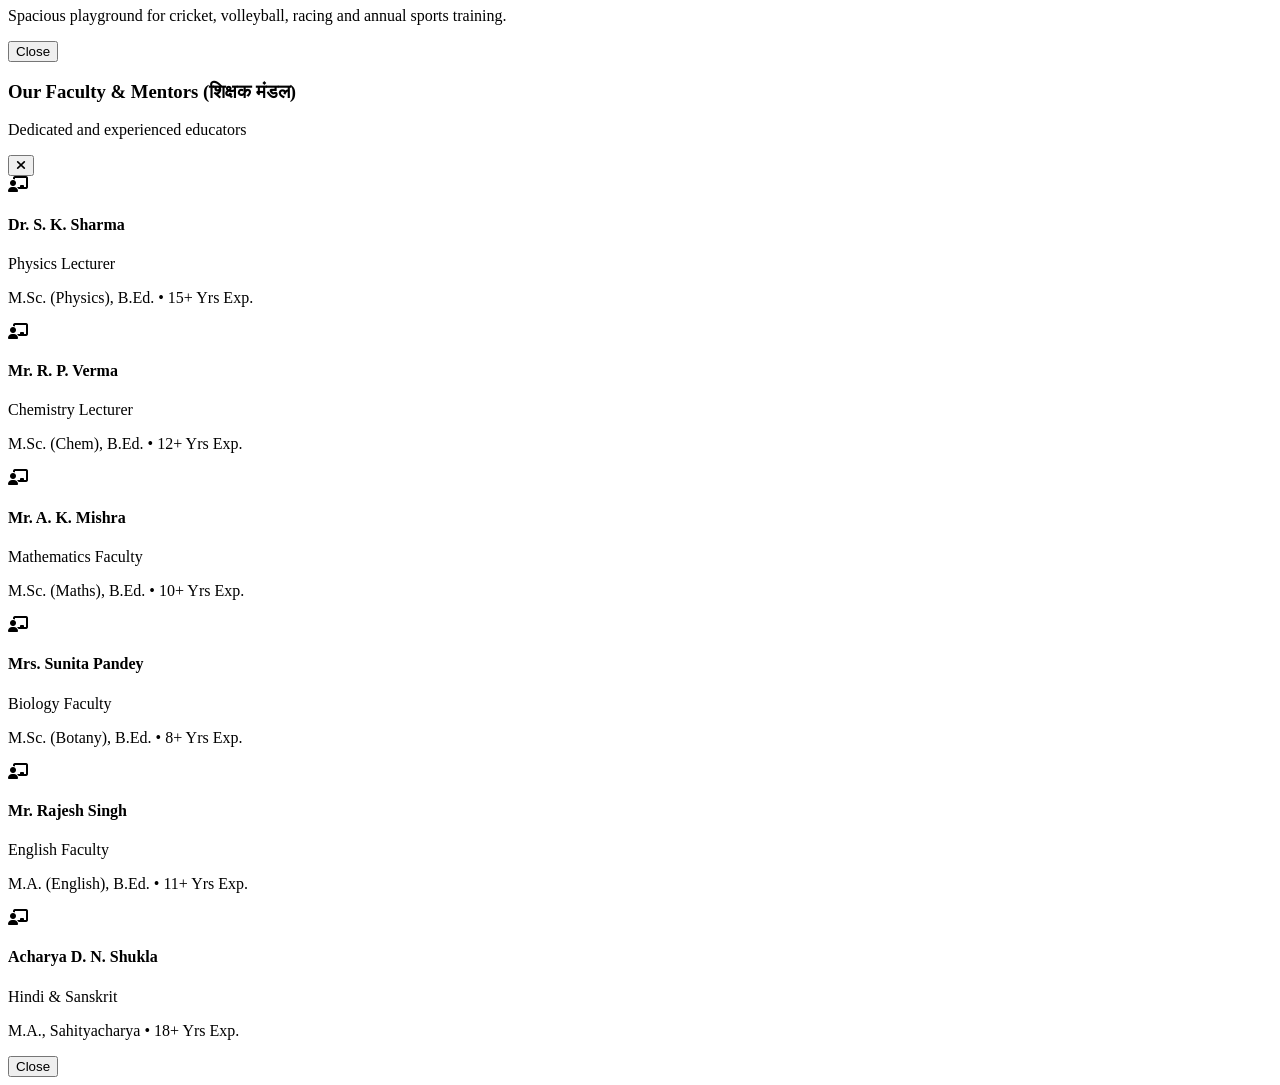
==== commit 5173244b: "Update index.html" ====
--- a/index.html
+++ b/index.html
@@ -683,21 +683,6 @@
                         कक्षा 9वीं से 12वीं की अर्धवार्षिक प्रायोगिक व लिखित परीक्षाओं की समय सारणी कॉलेज नोटिस बोर्ड पर चस्पा कर दी गई है। सभी विद्यार्थी अपने प्रवेश पत्र व समय सारणी का मिलान कर लें।
                     </p>
                 </div>
-
-                <!-- Notice 3 -->
-                <div class="p-4 bg-slate-50 rounded-xl border-l-4 border-emerald-600 border border-slate-200">
-                    <div class="flex items-center justify-between gap-2 mb-1.5">
-                        <span class="bg-emerald-600 text-white text-[10px] font-bold px-2 py-0.5 rounded">SPORTS & ACTIVITY</span>
-                        <span class="text-[11px] text-slate-500 font-medium"><i class="fa-regular fa-calendar mr-1"></i> खेलकूद विभाग</span>
-                    </div>
-                    <h4 class="font-bold text-slate-900 text-sm sm:text-base">वार्षिक खेलकूद प्रतियोगिता एवं मेधावी सम्मान</h4>
-                    <p class="text-xs text-slate-600 mt-2 leading-relaxed">
-                        आगामी खेल दिवस पर 100 मी. दौड़, कबड्डी, वॉलीबॉल व खो-खो प्रतियोगिताओं का आयोजन किया जाएगा। प्रतिभागी छात्र पी.टी. शिक्षक के पास अपना नाम दर्ज करवाएं।
-                    </p>
-                </div>
-
-            </div>
-
             <!-- Modal Footer -->
             <div class="p-4 border-t border-slate-200 bg-slate-50 flex justify-between items-center">
                 <span class="text-[11px] text-slate-500">कार्यालय समय: प्रातः 08:00 से दोपहर 02:00</span>
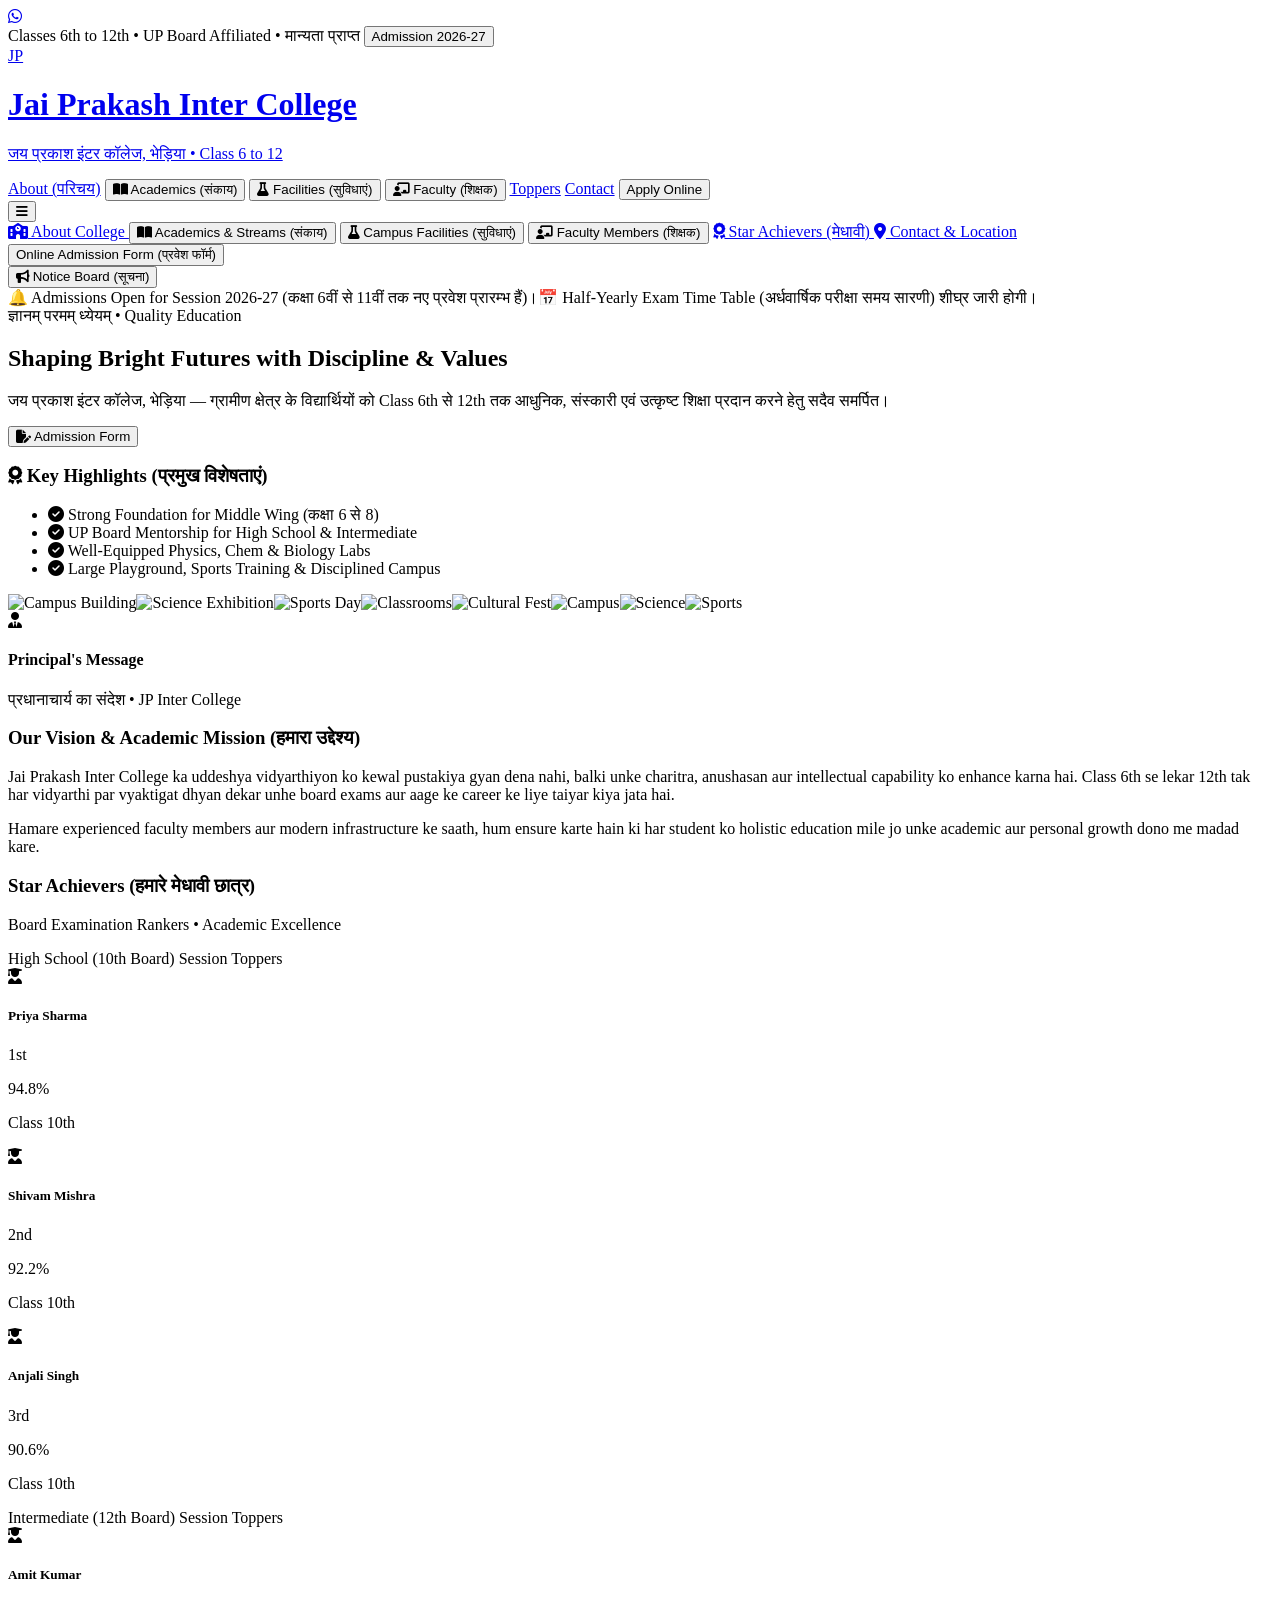
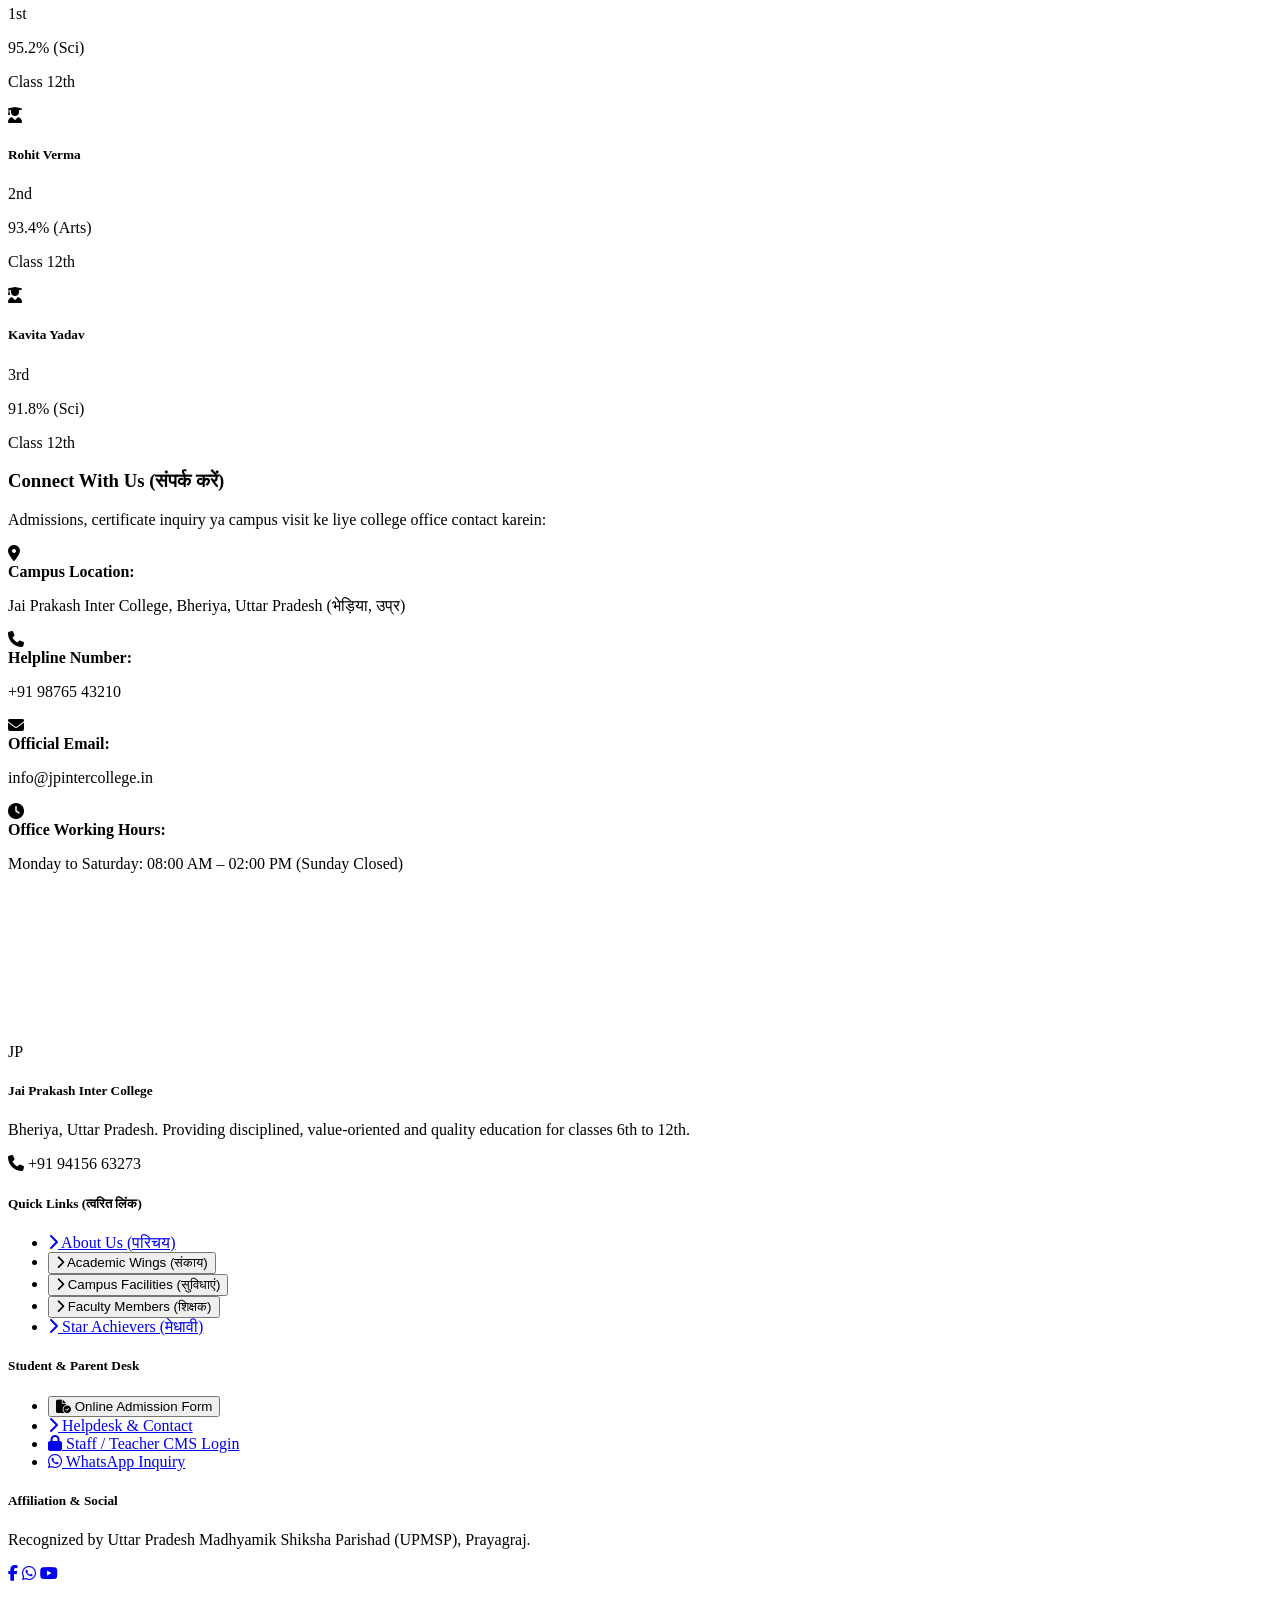
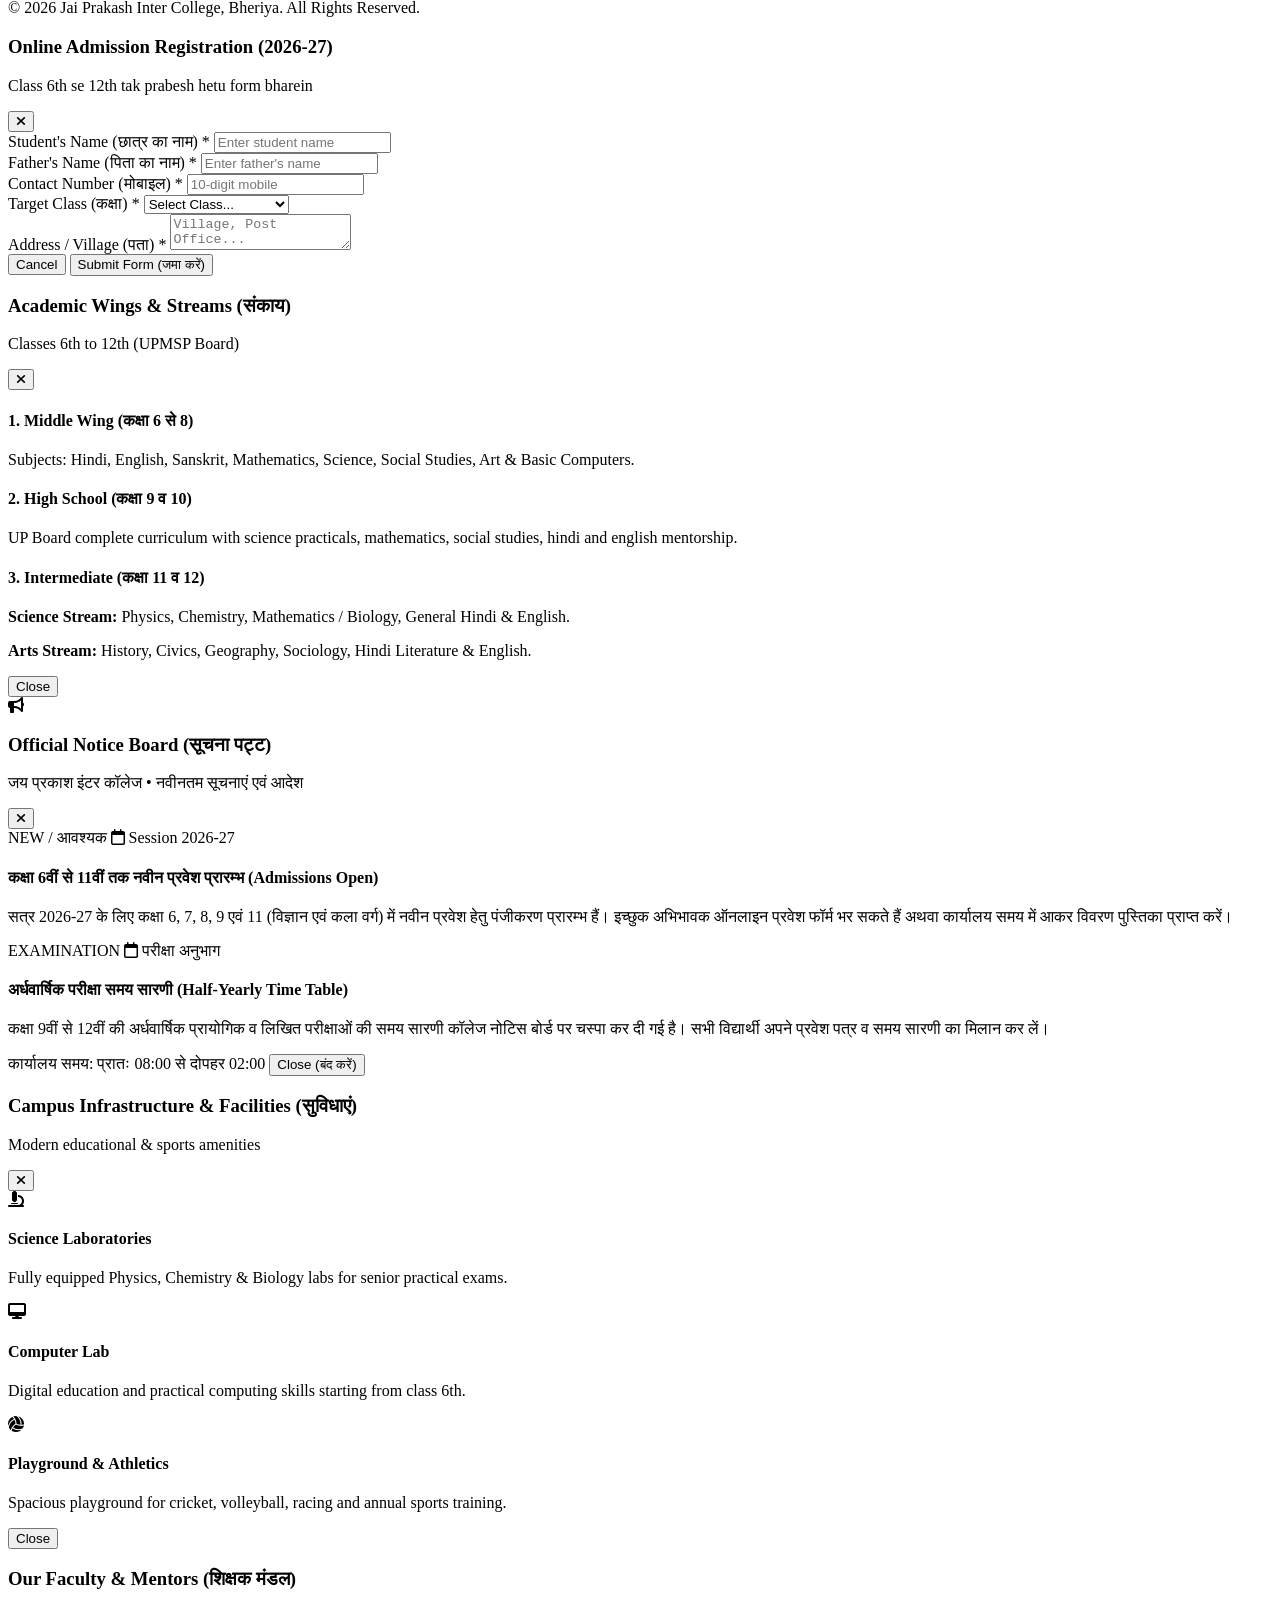
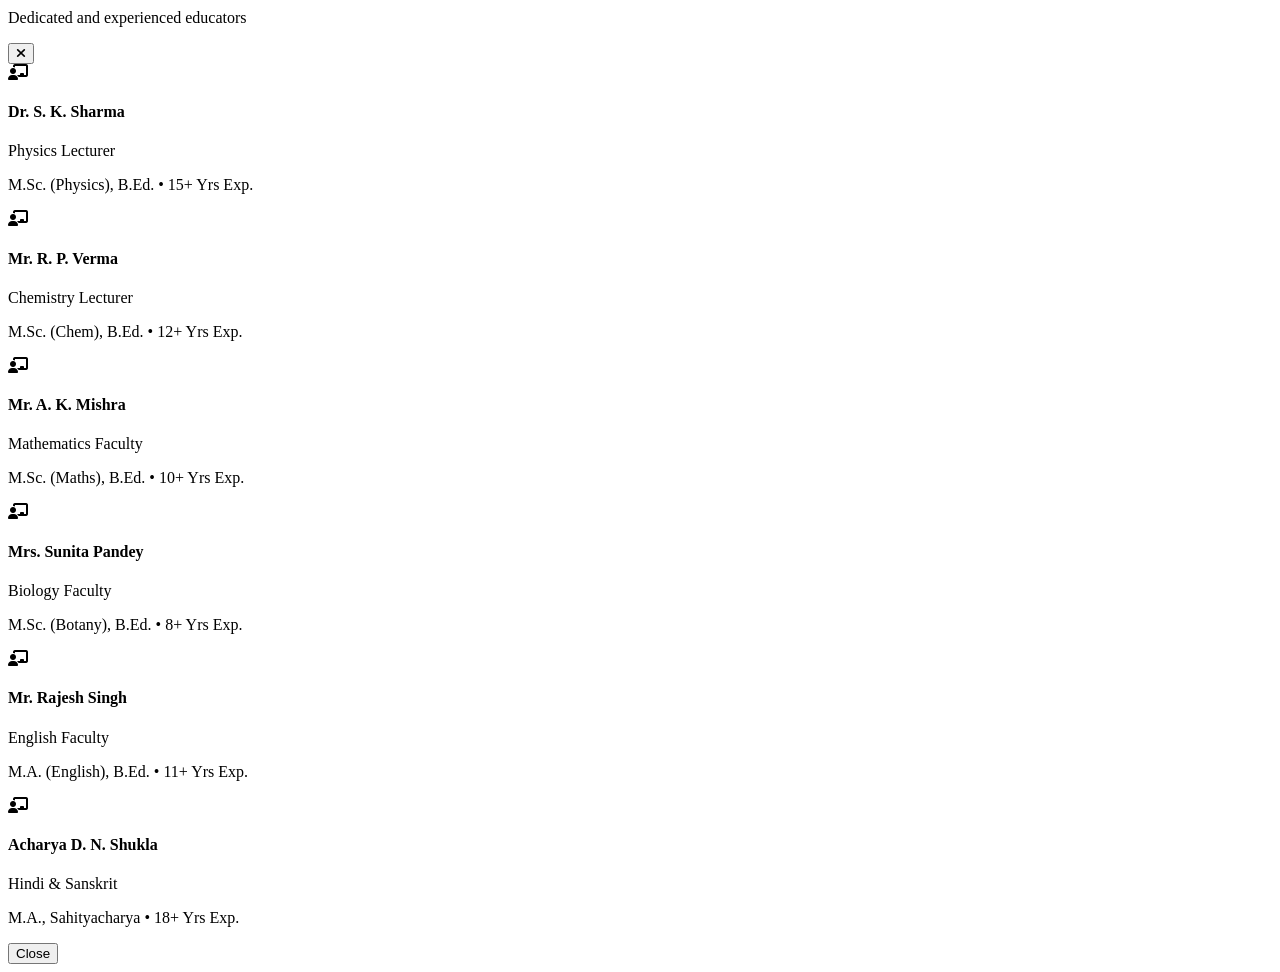
==== commit 7c0117fd: "Update index.html" ====
--- a/index.html
+++ b/index.html
@@ -65,7 +65,7 @@
 <body class="bg-slate-50 text-slate-800 font-sans antialiased">
 
     <!-- Floating WhatsApp Helpline Button -->
-    <a href="https://wa.me/919876543210?text=Namaste,%20mujhe%20Jai%20Prakash%20Inter%20College%20me%20admission%20ki%20jaankari%20chahiye." 
+    <a href="https://wa.me/919415663273?text=Namaste,%20mujhe%20Jai%20Prakash%20Inter%20College%20me%20admission%20ki%20jaankari%20chahiye." 
        target="_blank" 
        rel="noopener noreferrer"
        class="fixed bottom-6 right-6 z-40 bg-emerald-500 hover:bg-emerald-600 text-white p-3.5 rounded-full shadow-2xl flex items-center justify-center text-2xl transition transform hover:scale-110 border-2 border-white"
@@ -486,7 +486,7 @@
                 <p class="leading-relaxed text-slate-400">
                     Bheriya, Uttar Pradesh. Providing disciplined, value-oriented and quality education for classes 6th to 12th.
                 </p>
-                <p class="text-[11px]"><i class="fa-solid fa-phone text-brandGold mr-1"></i> +91 98765 43210</p>
+                <p class="text-[11px]"><i class="fa-solid fa-phone text-brandGold mr-1"></i> +91 94156 63273</p>
             </div>
 
             <!-- Col 2: Quick Links -->
@@ -578,8 +578,7 @@
                             <option value="Class 10">Class 10th</option>
                             <option value="Class 11 Science">Class 11th - Science</option>
                             <option value="Class 11 Arts">Class 11th - Arts</option>
-                            <option value="Class 12 Science">Class 12th - Science</option>
-                            <option value="Class 12 Arts">Class 12th - Arts</option>
+                            
                         </select>
                     </div>
                 </div>
@@ -716,11 +715,6 @@
                     <i class="fa-solid fa-desktop text-2xl text-sky-600 mb-2"></i>
                     <h4 class="font-bold text-slate-800 text-sm">Computer Lab</h4>
                     <p class="text-xs text-slate-500 mt-1">Digital education and practical computing skills starting from class 6th.</p>
-                </div>
-                <div class="p-4 bg-slate-50 rounded-xl border border-slate-200">
-                    <i class="fa-solid fa-book-bookmark text-2xl text-emerald-600 mb-2"></i>
-                    <h4 class="font-bold text-slate-800 text-sm">Library & Study Hall</h4>
-                    <p class="text-xs text-slate-500 mt-1">Rich collection of reference guides, UP board sample papers and literature books.</p>
                 </div>
                 <div class="p-4 bg-slate-50 rounded-xl border border-slate-200">
                     <i class="fa-solid fa-volleyball text-2xl text-rose-600 mb-2"></i>
